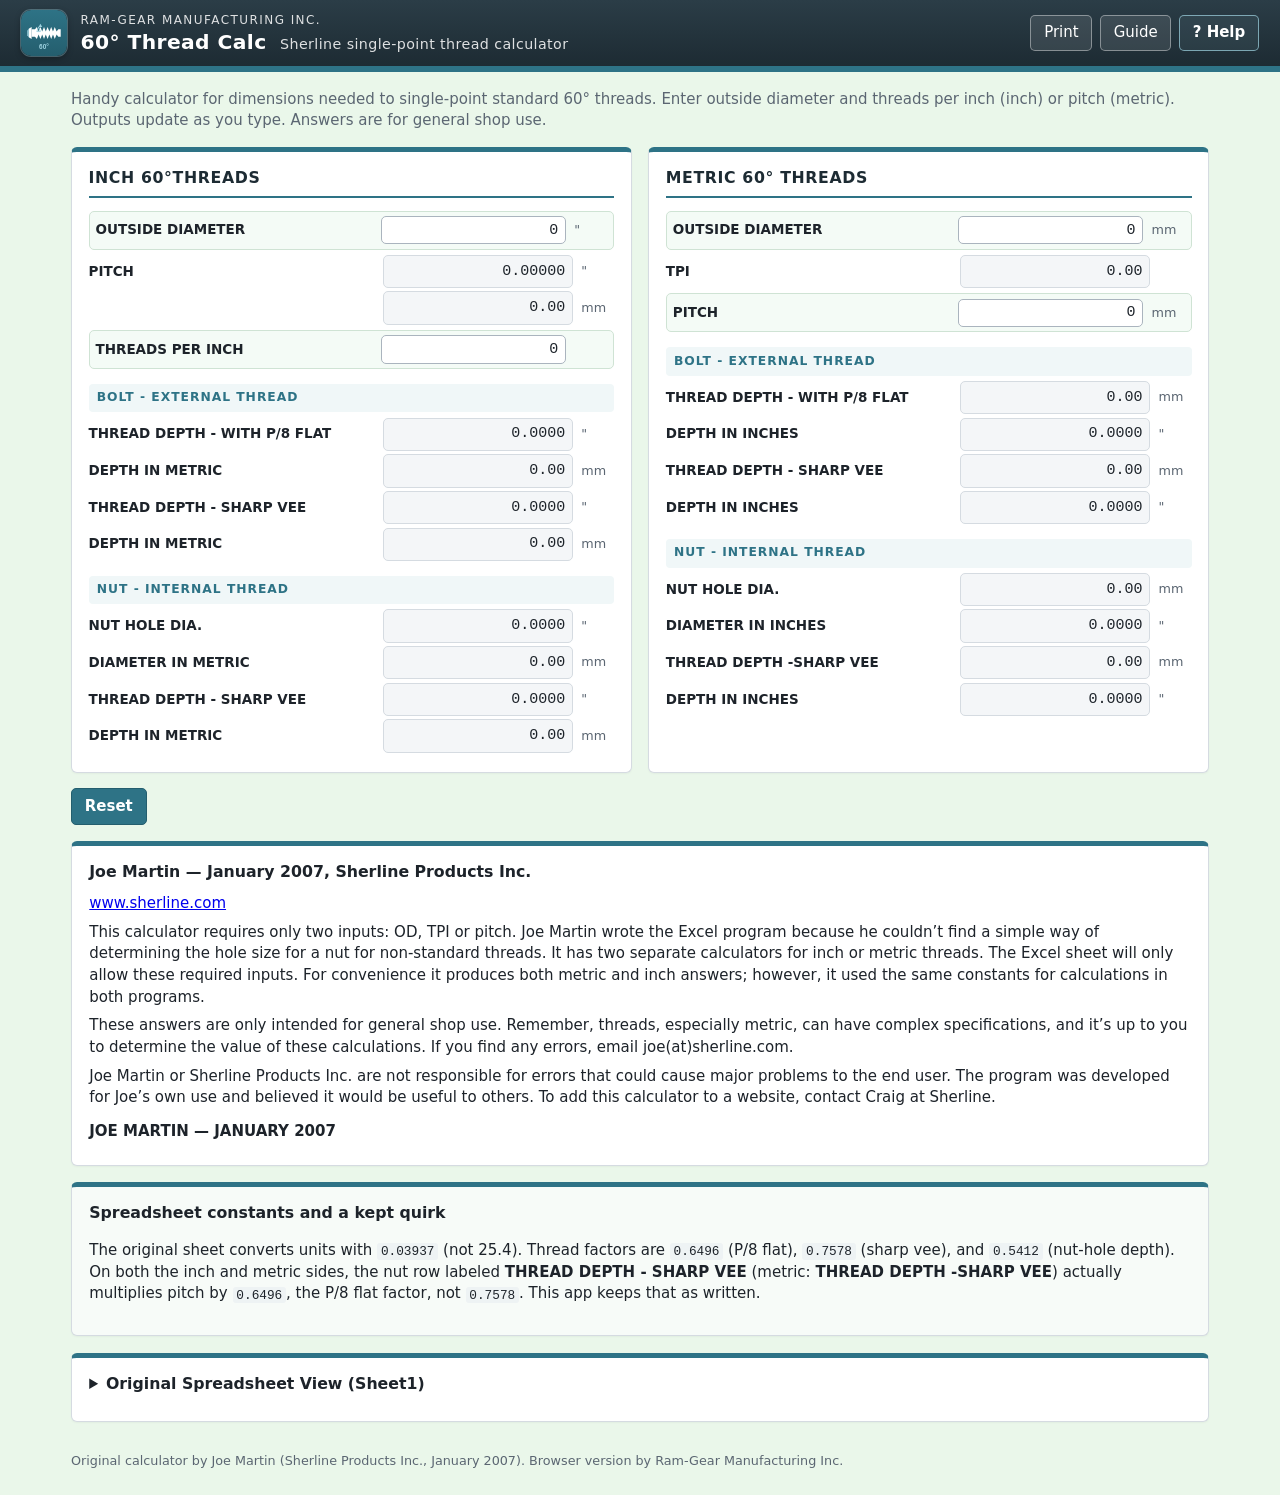
==== index.html @ 57d76fec "Sherline 60-degree single-point thread calculator web app Browser rebuild of Joe Martin's January 20" ====
<!DOCTYPE html>
<html lang="en">
<head>
<meta charset="utf-8">
<meta name="viewport" content="width=device-width, initial-scale=1">
<title>60° Thread Calc – Sherline Single-Point Thread Calculator | Ram-Gear Manufacturing</title>
<meta name="description" content="Browser rebuild of Joe Martin's January 2007 Sherline Products 60-degree single-point thread calculator. Inch and metric bolt and nut dimensions from OD, TPI, or pitch.">
<link rel="icon" type="image/svg+xml" href="icon.svg">
<link rel="stylesheet" href="css/style.css">
</head>
<body>
<header class="site-header">
  <div class="brand">
    <img class="app-icon" src="icon.svg" width="46" height="46" alt="60° Thread Calc icon">
    <div>
      <div class="company">Ram-Gear Manufacturing Inc.</div>
      <h1>60° Thread Calc <span class="sub">Sherline single-point thread calculator</span></h1>
    </div>
  </div>
  <nav class="header-actions">
    <button type="button" class="btn" onclick="window.print()">Print</button>
    <a class="btn" href="help.html">Guide</a>
    <a class="btn btn-help" id="btnHelp" href="https://grok.com/?q=I%27m%20using%20Ram-Gear%27s%2060%C2%B0%20Thread%20Calc%20app%2C%20a%20browser%20rebuild%20of%20Joe%20Martin%27s%20January%202007%20Sherline%20Products%2060-degree%20single-point%20thread%20calculator.%20It%20has%20side-by-side%20Inch%20and%20Metric%20calculators%20that%20take%20outside%20diameter%20plus%20threads%20per%20inch%20or%20pitch%20and%20compute%20external%20bolt%20thread%20depths%20%28P%2F8%20flat%20and%20sharp%20vee%29%20and%20internal%20nut%20hole%20diameter%20and%20thread%20depth.%20Can%20you%20give%20me%20pointers%20on%20how%20to%20use%20it%3F" target="_blank" rel="noopener" title="Ask Grok how to use 60° Thread Calc (opens in a new tab)">? Help</a>
  </nav>
</header>
<div class="print-only print-head">
  <div class="ptitle">60° Thread Calc – Single-Point 60° Thread Dimensions</div>
  <div>Ram-Gear Manufacturing Inc. · Printed <span class="pdate"></span></div>
  <div>Original calculator by Joe Martin, Sherline Products Inc., January 2007</div>
</div>
<main class="layout">
  <p class="lead">Handy calculator for dimensions needed to single-point standard 60° threads. Enter outside diameter and threads per inch (inch) or pitch (metric). Outputs update as you type. Answers are for general shop use.</p>
  <div class="cols">
    <section class="card" aria-labelledby="inchTitle">
      <h2 id="inchTitle">INCH 60°THREADS</h2>
      <div class="row input-row">
        <label for="inchOD">OUTSIDE DIAMETER</label>
        <input id="inchOD" inputmode="decimal" value="0" aria-describedby="inchODUnit">
        <span class="unit" id="inchODUnit">"</span>
      </div>
      <div class="row">
        <span class="lbl">PITCH</span>
        <output class="val" id="C6" for="inchTPI">0.00000</output>
        <span class="unit">"</span>
      </div>
      <div class="row">
        <span class="lbl"></span>
        <output class="val" id="C7" for="inchTPI">0.00</output>
        <span class="unit">mm</span>
      </div>
      <div class="row input-row">
        <label for="inchTPI">THREADS PER INCH</label>
        <input id="inchTPI" inputmode="decimal" value="0">
        <span class="unit"></span>
      </div>

      <div class="section">BOLT - EXTERNAL THREAD</div>
      <div class="row">
        <span class="lbl">THREAD DEPTH - WITH P/8 FLAT</span>
        <output class="val" id="C10">0.0000</output>
        <span class="unit">"</span>
      </div>
      <div class="row">
        <span class="lbl">DEPTH IN METRIC</span>
        <output class="val" id="C11">0.00</output>
        <span class="unit">mm</span>
      </div>
      <div class="row">
        <span class="lbl">THREAD DEPTH - SHARP VEE</span>
        <output class="val" id="C12">0.0000</output>
        <span class="unit">"</span>
      </div>
      <div class="row">
        <span class="lbl">DEPTH IN METRIC</span>
        <output class="val" id="C13">0.00</output>
        <span class="unit">mm</span>
      </div>

      <div class="section">NUT - INTERNAL THREAD</div>
      <div class="row">
        <span class="lbl">NUT HOLE DIA.</span>
        <output class="val" id="C15">0.0000</output>
        <span class="unit">"</span>
      </div>
      <div class="row">
        <span class="lbl">DIAMETER IN METRIC</span>
        <output class="val" id="C16">0.00</output>
        <span class="unit">mm</span>
      </div>
      <div class="row">
        <span class="lbl">THREAD DEPTH - SHARP VEE</span>
        <output class="val" id="C17">0.0000</output>
        <span class="unit">"</span>
      </div>
      <div class="row">
        <span class="lbl">DEPTH IN METRIC</span>
        <output class="val" id="C18">0.00</output>
        <span class="unit">mm</span>
      </div>
    </section>

    <section class="card" aria-labelledby="metricTitle">
      <h2 id="metricTitle">METRIC 60° THREADS</h2>
      <div class="row input-row">
        <label for="metricOD">OUTSIDE DIAMETER</label>
        <input id="metricOD" inputmode="decimal" value="0" aria-describedby="metricODUnit">
        <span class="unit" id="metricODUnit">mm</span>
      </div>
      <div class="row">
        <span class="lbl">TPI</span>
        <output class="val" id="G6" for="metricPitch">0.00</output>
        <span class="unit"></span>
      </div>
      <div class="row input-row">
        <label for="metricPitch">PITCH</label>
        <input id="metricPitch" inputmode="decimal" value="0">
        <span class="unit">mm</span>
      </div>

      <div class="section">BOLT - EXTERNAL THREAD</div>
      <div class="row">
        <span class="lbl">THREAD DEPTH - WITH P/8 FLAT</span>
        <output class="val" id="G10">0.00</output>
        <span class="unit">mm</span>
      </div>
      <div class="row">
        <span class="lbl">DEPTH IN INCHES</span>
        <output class="val" id="G11">0.0000</output>
        <span class="unit">"</span>
      </div>
      <div class="row">
        <span class="lbl">THREAD DEPTH - SHARP VEE</span>
        <output class="val" id="G12">0.00</output>
        <span class="unit">mm</span>
      </div>
      <div class="row">
        <span class="lbl">DEPTH IN INCHES</span>
        <output class="val" id="G13">0.0000</output>
        <span class="unit">"</span>
      </div>

      <div class="section">NUT - INTERNAL THREAD</div>
      <div class="row">
        <span class="lbl">NUT HOLE DIA.</span>
        <output class="val" id="G15">0.00</output>
        <span class="unit">mm</span>
      </div>
      <div class="row">
        <span class="lbl">DIAMETER IN INCHES</span>
        <output class="val" id="G16">0.0000</output>
        <span class="unit">"</span>
      </div>
      <div class="row">
        <span class="lbl">THREAD DEPTH -SHARP VEE</span>
        <output class="val" id="G17">0.00</output>
        <span class="unit">mm</span>
      </div>
      <div class="row">
        <span class="lbl">DEPTH IN INCHES</span>
        <output class="val" id="G18">0.0000</output>
        <span class="unit">"</span>
      </div>
    </section>
  </div>
  <div class="actions">
    <button type="button" class="btn btn-primary" id="btnReset">Reset</button>
  </div>

  <section class="note" aria-labelledby="joeNote">
    <h2 id="joeNote">Joe Martin — January 2007, Sherline Products Inc.</h2>
    <p><a href="https://www.sherline.com" target="_blank" rel="noopener">www.sherline.com</a></p>
    <p>This calculator requires only two inputs: OD, TPI or pitch. Joe Martin wrote the Excel program because he couldn’t find a simple way of determining the hole size for a nut for non-standard threads. It has two separate calculators for inch or metric threads. The Excel sheet will only allow these required inputs. For convenience it produces both metric and inch answers; however, it used the same constants for calculations in both programs.</p>
    <p>These answers are only intended for general shop use. Remember, threads, especially metric, can have complex specifications, and it’s up to you to determine the value of these calculations. If you find any errors, email joe(at)sherline.com.</p>
    <p>Joe Martin or Sherline Products Inc. are not responsible for errors that could cause major problems to the end user. The program was developed for Joe’s own use and believed it would be useful to others. To add this calculator to a website, contact Craig at Sherline.</p>
    <p class="credit">JOE MARTIN — JANUARY 2007</p>
  </section>

  <section class="quirk">
    <h2>Spreadsheet constants and a kept quirk</h2>
    <p>The original sheet converts units with <code>0.03937</code> (not 25.4). Thread factors are <code>0.6496</code> (P/8 flat), <code>0.7578</code> (sharp vee), and <code>0.5412</code> (nut-hole depth). On both the inch and metric sides, the nut row labeled <strong>THREAD DEPTH - SHARP VEE</strong> (metric: <strong>THREAD DEPTH -SHARP VEE</strong>) actually multiplies pitch by <code>0.6496</code>, the P/8 flat factor, not <code>0.7578</code>. This app keeps that as written.</p>
  </section>

  <details class="sheet" id="sheetView">
    <summary>Original Spreadsheet View (Sheet1)</summary>
    <p class="muted" style="padding:0 1.15rem">Read-only snapshot of Joe Martin’s January 2007 workbook, Sheet1 columns A–I and rows 1–20, with the sheet’s initial zeros and formulas. Sheet2 and Sheet3 are empty.</p>
    <div class="sheet-wrap" id="sheetTable"></div>
  </details>
</main>
<footer class="site-footer">Original calculator by Joe Martin (Sherline Products Inc., January 2007). Browser version by Ram-Gear Manufacturing Inc.</footer>
<script src="calc.js"></script>
<script src="app.js"></script>
<script>(function(){const s=()=>document.querySelectorAll(".pdate").forEach(e=>e.textContent=new Date().toLocaleString());s();addEventListener("beforeprint",s);})();</script>
</body>
</html>
---- css/style.css ----
/* Ram-Gear 60° Thread Calc — Shop Apps palette */
:root{
  --bg:#EAF7EA;
  --card:#fff;
  --ink:#1d232a;
  --muted:#5b6672;
  --line:#d5dbe1;
  --teal:#2E7386;
  --teal-hover:#245E6E;
  --focus:#9FD3E1;
  --steel:#1d2b33;
  --steel-2:#2b3d47;
  --mono:"SFMono-Regular", Consolas, "Liberation Mono", Menlo, monospace;
}
*{box-sizing:border-box}
html,body{margin:0;background:var(--bg);color:var(--ink);font:15px/1.45 system-ui,-apple-system,"Segoe UI",Roboto,Arial,sans-serif}
.site-header{
  display:flex;justify-content:space-between;align-items:center;gap:1rem;
  height:72px;padding:0 1.4rem;
  background:linear-gradient(180deg,#2b3d47,#1d2b33);color:#fff;
  border-bottom:6px solid #2E7386;
}
.brand{display:flex;align-items:center;gap:.9rem;min-width:0}
.app-icon{width:46px;height:46px;flex:none;border-radius:10px;box-shadow:0 0 0 1px rgba(159,211,225,.35),0 2px 6px rgba(0,0,0,.35)}
.company{font-size:.8rem;text-transform:uppercase;letter-spacing:.12em;opacity:.85}
h1{margin:0;font-size:1.35rem;letter-spacing:.02em;line-height:1.2}
h1 .sub{font-weight:400;font-size:.95rem;opacity:.85;margin-left:.4rem}
.header-actions{display:flex;align-items:center;gap:.5rem;flex:none}
.btn{font:inherit;cursor:pointer;border:1px solid #aab4be;border-radius:5px;padding:.42rem .85rem;background:#f7f8fa;color:var(--ink);text-decoration:none;display:inline-block}
.btn:hover{background:#eceff2}
.site-header .btn{background:rgba(255,255,255,.1);color:#fff;border-color:rgba(255,255,255,.4)}
.site-header .btn:hover,.site-header .btn:focus-visible{background:rgba(255,255,255,.2)}
.site-header .btn-help{border-color:rgba(159,211,225,.7);background:rgba(159,211,225,.08);font-weight:600}
.site-header .btn-help:hover,.site-header .btn-help:focus-visible{background:var(--teal)}
.btn-primary{background:var(--teal);color:#fff;border-color:var(--teal-hover);font-weight:600}
.btn-primary:hover{background:var(--teal-hover)}
.btn:focus-visible,input:focus-visible,button:focus-visible,summary:focus-visible{
  outline:2px solid var(--focus);outline-offset:2px
}
input:focus{outline:2px solid var(--focus);outline-offset:0;border-color:var(--teal)}

.layout{max-width:1180px;margin:0 auto;padding:1.1rem 1.4rem 2rem}
.lead{color:var(--muted);margin:0 0 1rem}
.cols{display:grid;grid-template-columns:1fr 1fr;gap:1.1rem}
.card{background:var(--card);border:1px solid var(--line);border-top:5px solid #2E7386;border-radius:6px;padding:1rem 1.1rem 1.1rem;box-shadow:0 1px 2px rgba(0,0,0,.04)}
.card h2{margin:0 0 .85rem;font-size:1.05rem;letter-spacing:.04em;color:var(--steel);border-bottom:2px solid var(--teal);padding-bottom:.4rem}
.section{margin:1rem 0 .35rem;font-size:.82rem;font-weight:700;letter-spacing:.08em;text-transform:uppercase;color:var(--teal);background:#f0f7f8;padding:.35rem .55rem;border-radius:4px}
.row{display:grid;grid-template-columns:minmax(0,1.5fr) minmax(7.5rem,1fr) 2.2rem;align-items:center;gap:.45rem .55rem;min-height:2.05rem;margin:.22rem 0}
.row.input-row{background:#f4fbf6;border:1px solid #cfe3d4;border-radius:5px;padding:.28rem .4rem;margin:.35rem 0}
.row label,.row .lbl{font-weight:600;font-size:.9rem}
.val,.row input{
  font-family:var(--mono);font-size:1rem;text-align:right;
  padding:.32rem .45rem;border:1px solid #aab4be;border-radius:5px;background:#fff;color:var(--ink);width:100%
}
.val{background:#f4f6f8;border-color:#d5dbe1;min-height:2rem;display:flex;align-items:center;justify-content:flex-end}
.unit{color:var(--muted);font-size:.85rem}
.actions{display:flex;gap:.5rem;flex-wrap:wrap;margin:1rem 0 0}
.note,.quirk{
  background:#fff;border:1px solid var(--line);border-top:5px solid #2E7386;border-radius:6px;
  padding:1rem 1.15rem;margin-top:1.1rem;box-shadow:0 1px 2px rgba(0,0,0,.04)
}
.note h2,.quirk h2,details.sheet > summary{font-size:1.05rem;margin:0 0 .6rem}
.note p{margin:.45rem 0}
.note .credit{font-weight:700;margin-top:.8rem}
.quirk{background:#f7fbf8}
.quirk code{font-family:var(--mono);font-size:.85em;background:#eef3f4;padding:.05em .3em;border-radius:3px}
details.sheet{margin-top:1.1rem;background:#fff;border:1px solid var(--line);border-top:5px solid #2E7386;border-radius:6px;padding:0 0 .6rem;box-shadow:0 1px 2px rgba(0,0,0,.04)}
details.sheet > summary{cursor:pointer;padding:1rem 1.15rem .5rem;font-weight:700}
.sheet-wrap{overflow:auto;padding:0 1rem 1rem}
table.sheet{border-collapse:collapse;font-family:var(--mono);font-size:12px;min-width:860px;background:#fff}
table.sheet th,table.sheet td{border:1px solid #cfd6dc;padding:3px 6px;vertical-align:top;max-width:14rem}
table.sheet th{background:#e8eef0;color:var(--steel);font-weight:700;text-align:center}
table.sheet td.rn,table.sheet thead th:first-child{background:#e8eef0;text-align:center;color:var(--muted);width:2rem}
table.sheet td.input{background:#e9f7ea;font-weight:600}
table.sheet td.formula{background:#f4f8fa}
table.sheet .fx{display:block;color:var(--teal-hover);font-size:10px;white-space:nowrap}
.muted{color:var(--muted);font-size:.88rem}
.site-footer{max-width:1180px;margin:0 auto;padding:0 1.4rem 1.6rem;color:var(--muted);font-size:.85rem}
.print-only{display:none}

@media (max-width:820px){
  .cols{grid-template-columns:1fr}
  .site-header{padding:0 1rem}
  h1{font-size:1.15rem}
  h1 .sub{display:block;margin-left:0;font-size:.82rem}
  .layout{padding:1rem}
}
@media (max-width:560px){
  .company{display:none}
  .header-actions .btn:not(.btn-help){display:none}
}
@media print{
  .site-header,.header-actions,.btn,details.sheet,nav{display:none!important}
  .print-only.print-head{display:block;border-bottom:2px solid #000;padding-bottom:.25rem;margin-bottom:.7rem}
  body{background:#fff}
  .card,.note,.quirk{box-shadow:none;break-inside:avoid}
  .cols{grid-template-columns:1fr 1fr}
}
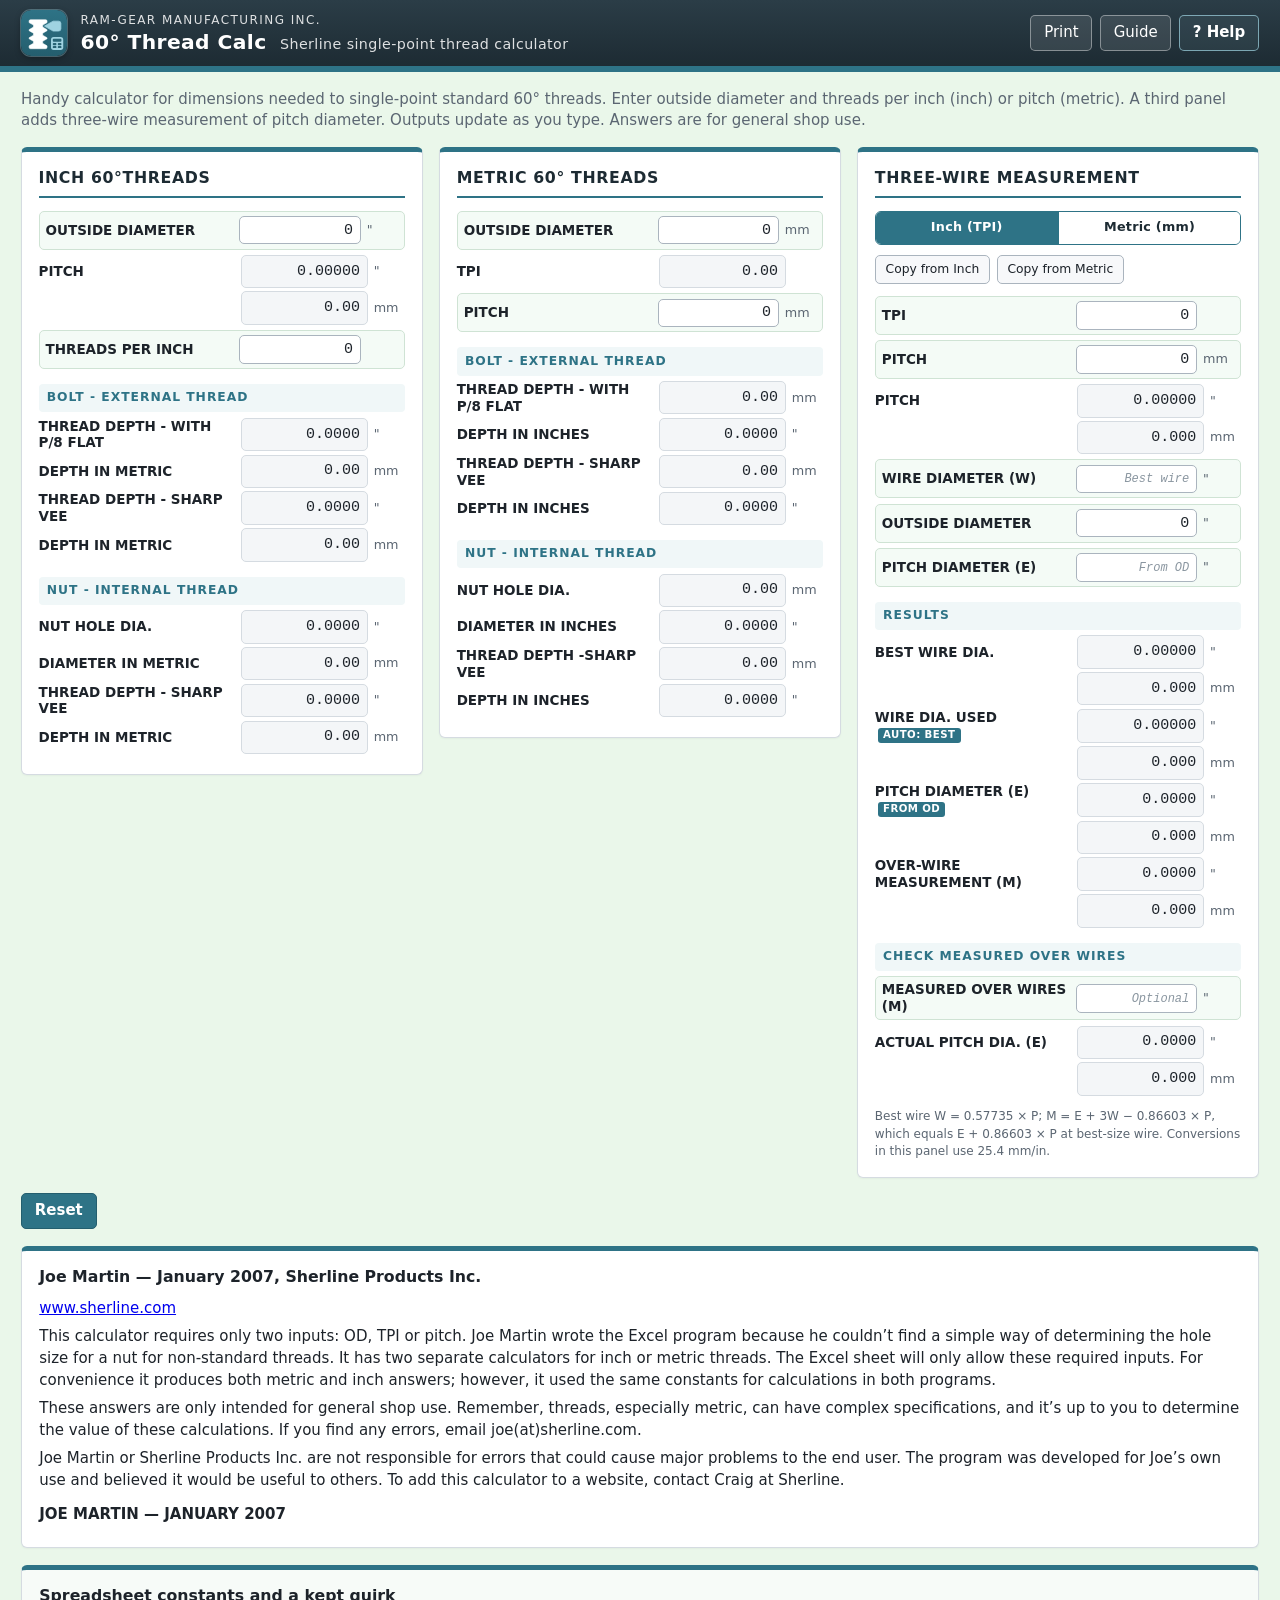
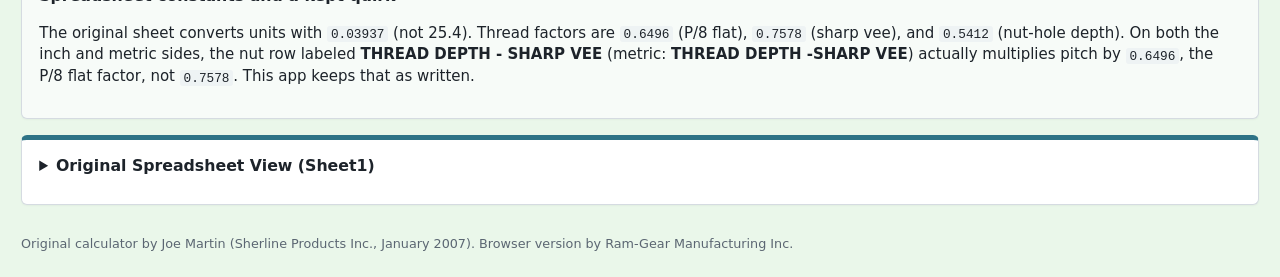
==== commit 7d00ca78: "Add 60° three-wire measurement panel and green-teal app icon Adds a third Three-Wire Measurement car" ====
--- a/index.html
+++ b/index.html
@@ -4,8 +4,10 @@
 <meta charset="utf-8">
 <meta name="viewport" content="width=device-width, initial-scale=1">
 <title>60° Thread Calc – Sherline Single-Point Thread Calculator | Ram-Gear Manufacturing</title>
-<meta name="description" content="Browser rebuild of Joe Martin's January 2007 Sherline Products 60-degree single-point thread calculator. Inch and metric bolt and nut dimensions from OD, TPI, or pitch.">
+<meta name="description" content="Browser rebuild of Joe Martin's January 2007 Sherline Products 60-degree single-point thread calculator. Inch and metric bolt and nut dimensions from OD, TPI, or pitch, plus standard 60° three-wire measurement.">
 <link rel="icon" type="image/svg+xml" href="icon.svg">
+<link rel="icon" type="image/png" sizes="64x64" href="favicon.png">
+<link rel="apple-touch-icon" href="apple-touch-icon.png">
 <link rel="stylesheet" href="css/style.css">
 </head>
 <body>
@@ -20,7 +22,7 @@
   <nav class="header-actions">
     <button type="button" class="btn" onclick="window.print()">Print</button>
     <a class="btn" href="help.html">Guide</a>
-    <a class="btn btn-help" id="btnHelp" href="https://grok.com/?q=I%27m%20using%20Ram-Gear%27s%2060%C2%B0%20Thread%20Calc%20app%2C%20a%20browser%20rebuild%20of%20Joe%20Martin%27s%20January%202007%20Sherline%20Products%2060-degree%20single-point%20thread%20calculator.%20It%20has%20side-by-side%20Inch%20and%20Metric%20calculators%20that%20take%20outside%20diameter%20plus%20threads%20per%20inch%20or%20pitch%20and%20compute%20external%20bolt%20thread%20depths%20%28P%2F8%20flat%20and%20sharp%20vee%29%20and%20internal%20nut%20hole%20diameter%20and%20thread%20depth.%20Can%20you%20give%20me%20pointers%20on%20how%20to%20use%20it%3F" target="_blank" rel="noopener" title="Ask Grok how to use 60° Thread Calc (opens in a new tab)">? Help</a>
+    <a class="btn btn-help" id="btnHelp" href="https://grok.com/?q=I%27m%20using%20Ram-Gear%27s%2060%C2%B0%20Thread%20Calc%20app%2C%20a%20browser%20rebuild%20of%20Joe%20Martin%27s%20January%202007%20Sherline%20Products%2060-degree%20single-point%20thread%20calculator.%20It%20has%20side-by-side%20Inch%20and%20Metric%20calculators%20that%20take%20outside%20diameter%20plus%20threads%20per%20inch%20or%20pitch%20and%20compute%20external%20bolt%20thread%20depths%20%28P%2F8%20flat%20and%20sharp%20vee%29%20and%20internal%20nut%20hole%20diameter%20and%20thread%20depth%2C%20plus%20a%20Three-Wire%20Measurement%20panel%20for%20best-size%20wire%20diameter%20and%20measurement%20over%20wires.%20Can%20you%20give%20me%20pointers%20on%20how%20to%20use%20it%3F" target="_blank" rel="noopener" title="Ask Grok how to use 60° Thread Calc (opens in a new tab)">? Help</a>
   </nav>
 </header>
 <div class="print-only print-head">
@@ -29,7 +31,7 @@
   <div>Original calculator by Joe Martin, Sherline Products Inc., January 2007</div>
 </div>
 <main class="layout">
-  <p class="lead">Handy calculator for dimensions needed to single-point standard 60° threads. Enter outside diameter and threads per inch (inch) or pitch (metric). Outputs update as you type. Answers are for general shop use.</p>
+  <p class="lead">Handy calculator for dimensions needed to single-point standard 60° threads. Enter outside diameter and threads per inch (inch) or pitch (metric). A third panel adds three-wire measurement of pitch diameter. Outputs update as you type. Answers are for general shop use.</p>
   <div class="cols">
     <section class="card" aria-labelledby="inchTitle">
       <h2 id="inchTitle">INCH 60°THREADS</h2>
@@ -160,6 +162,115 @@
         <output class="val" id="G18">0.0000</output>
         <span class="unit">"</span>
       </div>
+    </section>
+
+    <section class="card" aria-labelledby="wireTitle">
+      <h2 id="wireTitle">THREE-WIRE MEASUREMENT</h2>
+      <div class="unit-toggle" role="group" aria-label="Measurement units">
+        <button type="button" class="seg active" id="wireUnitInch" aria-pressed="true">Inch (TPI)</button>
+        <button type="button" class="seg" id="wireUnitMetric" aria-pressed="false">Metric (mm)</button>
+      </div>
+      <div class="copy-actions">
+        <button type="button" class="btn" id="btnCopyInch">Copy from Inch</button>
+        <button type="button" class="btn" id="btnCopyMetric">Copy from Metric</button>
+      </div>
+
+      <div class="row input-row" id="wireTpiRow">
+        <label for="wireTPI">TPI</label>
+        <input id="wireTPI" inputmode="decimal" value="0">
+        <span class="unit"></span>
+      </div>
+      <div class="row input-row" id="wirePitchRow" hidden>
+        <label for="wirePitch">PITCH</label>
+        <input id="wirePitch" inputmode="decimal" value="0">
+        <span class="unit">mm</span>
+      </div>
+      <div class="row">
+        <span class="lbl">PITCH</span>
+        <output class="val" id="wireP_prim">0.00000</output>
+        <span class="unit" id="wireP_primUnit">"</span>
+      </div>
+      <div class="row">
+        <span class="lbl"></span>
+        <output class="val" id="wireP_alt">0.000</output>
+        <span class="unit" id="wireP_altUnit">mm</span>
+      </div>
+
+      <div class="row input-row">
+        <label for="wireW">WIRE DIAMETER (W)</label>
+        <input id="wireW" inputmode="decimal" value="" placeholder="Best wire">
+        <span class="unit" id="wireWUnit">"</span>
+      </div>
+      <div class="row input-row">
+        <label for="wireOD">OUTSIDE DIAMETER</label>
+        <input id="wireOD" inputmode="decimal" value="0">
+        <span class="unit" id="wireODUnit">"</span>
+      </div>
+      <div class="row input-row">
+        <label for="wireE">PITCH DIAMETER (E)</label>
+        <input id="wireE" inputmode="decimal" value="" placeholder="From OD">
+        <span class="unit" id="wireEUnit">"</span>
+      </div>
+
+      <div class="section">RESULTS</div>
+      <div class="row">
+        <span class="lbl">BEST WIRE DIA.</span>
+        <output class="val" id="wireWBest_prim">0.00000</output>
+        <span class="unit" id="wireWBest_primUnit">"</span>
+      </div>
+      <div class="row">
+        <span class="lbl"></span>
+        <output class="val" id="wireWBest_alt">0.000</output>
+        <span class="unit" id="wireWBest_altUnit">mm</span>
+      </div>
+      <div class="row">
+        <span class="lbl">WIRE DIA. USED <span class="badge-auto" id="wireAutoHint">auto: best</span></span>
+        <output class="val" id="wireWUsed_prim">0.00000</output>
+        <span class="unit" id="wireWUsed_primUnit">"</span>
+      </div>
+      <div class="row">
+        <span class="lbl"></span>
+        <output class="val" id="wireWUsed_alt">0.000</output>
+        <span class="unit" id="wireWUsed_altUnit">mm</span>
+      </div>
+      <div class="row">
+        <span class="lbl">PITCH DIAMETER (E) <span class="badge-auto" id="wireEHint" hidden>from OD</span></span>
+        <output class="val" id="wireEOut_prim">0.0000</output>
+        <span class="unit" id="wireEOut_primUnit">"</span>
+      </div>
+      <div class="row">
+        <span class="lbl"></span>
+        <output class="val" id="wireEOut_alt">0.000</output>
+        <span class="unit" id="wireEOut_altUnit">mm</span>
+      </div>
+      <div class="row">
+        <span class="lbl">OVER-WIRE MEASUREMENT (M)</span>
+        <output class="val" id="wireMOut_prim">0.0000</output>
+        <span class="unit" id="wireMOut_primUnit">"</span>
+      </div>
+      <div class="row">
+        <span class="lbl"></span>
+        <output class="val" id="wireMOut_alt">0.000</output>
+        <span class="unit" id="wireMOut_altUnit">mm</span>
+      </div>
+
+      <div class="section">CHECK MEASURED OVER WIRES</div>
+      <div class="row input-row">
+        <label for="wireM">MEASURED OVER WIRES (M)</label>
+        <input id="wireM" inputmode="decimal" value="" placeholder="Optional">
+        <span class="unit" id="wireMUnit">"</span>
+      </div>
+      <div class="row">
+        <span class="lbl">ACTUAL PITCH DIA. (E)</span>
+        <output class="val" id="wireActualE_prim">0.0000</output>
+        <span class="unit" id="wireActualE_primUnit">"</span>
+      </div>
+      <div class="row">
+        <span class="lbl"></span>
+        <output class="val" id="wireActualE_alt">0.000</output>
+        <span class="unit" id="wireActualE_altUnit">mm</span>
+      </div>
+      <p class="formula-note">Best wire W = 0.57735 × P; M = E + 3W − 0.86603 × P, which equals E + 0.86603 × P at best-size wire. Conversions in this panel use 25.4 mm/in.</p>
     </section>
   </div>
   <div class="actions">
--- a/css/style.css
+++ b/css/style.css
@@ -39,15 +39,15 @@
 }
 input:focus{outline:2px solid var(--focus);outline-offset:0;border-color:var(--teal)}
 
-.layout{max-width:1180px;margin:0 auto;padding:1.1rem 1.4rem 2rem}
+.layout{max-width:1380px;margin:0 auto;padding:1.1rem 1.4rem 2rem}
 .lead{color:var(--muted);margin:0 0 1rem}
-.cols{display:grid;grid-template-columns:1fr 1fr;gap:1.1rem}
-.card{background:var(--card);border:1px solid var(--line);border-top:5px solid #2E7386;border-radius:6px;padding:1rem 1.1rem 1.1rem;box-shadow:0 1px 2px rgba(0,0,0,.04)}
+.cols{display:grid;grid-template-columns:1fr 1fr;gap:1.1rem;min-width:0;align-items:start}
+.card{background:var(--card);border:1px solid var(--line);border-top:5px solid #2E7386;border-radius:6px;padding:1rem 1.1rem 1.1rem;box-shadow:0 1px 2px rgba(0,0,0,.04);min-width:0}
 .card h2{margin:0 0 .85rem;font-size:1.05rem;letter-spacing:.04em;color:var(--steel);border-bottom:2px solid var(--teal);padding-bottom:.4rem}
 .section{margin:1rem 0 .35rem;font-size:.82rem;font-weight:700;letter-spacing:.08em;text-transform:uppercase;color:var(--teal);background:#f0f7f8;padding:.35rem .55rem;border-radius:4px}
-.row{display:grid;grid-template-columns:minmax(0,1.5fr) minmax(7.5rem,1fr) 2.2rem;align-items:center;gap:.45rem .55rem;min-height:2.05rem;margin:.22rem 0}
+.row{display:grid;grid-template-columns:minmax(0,1.55fr) minmax(6.6rem,1fr) 2.1rem;align-items:center;gap:.45rem .4rem;min-height:2.05rem;margin:.22rem 0}
 .row.input-row{background:#f4fbf6;border:1px solid #cfe3d4;border-radius:5px;padding:.28rem .4rem;margin:.35rem 0}
-.row label,.row .lbl{font-weight:600;font-size:.9rem}
+.row label,.row .lbl{font-weight:600;font-size:.9rem;line-height:1.25;overflow-wrap:break-word}
 .val,.row input{
   font-family:var(--mono);font-size:1rem;text-align:right;
   padding:.32rem .45rem;border:1px solid #aab4be;border-radius:5px;background:#fff;color:var(--ink);width:100%
@@ -75,9 +75,29 @@
 table.sheet td.formula{background:#f4f8fa}
 table.sheet .fx{display:block;color:var(--teal-hover);font-size:10px;white-space:nowrap}
 .muted{color:var(--muted);font-size:.88rem}
-.site-footer{max-width:1180px;margin:0 auto;padding:0 1.4rem 1.6rem;color:var(--muted);font-size:.85rem}
+.site-footer{max-width:1380px;margin:0 auto;padding:0 1.4rem 1.6rem;color:var(--muted);font-size:.85rem}
 .print-only{display:none}
 
+
+.unit-toggle{display:flex;border:1px solid var(--teal);border-radius:6px;overflow:hidden;margin:0 0 .7rem}
+.unit-toggle .seg{
+  flex:1;font:inherit;font-weight:600;font-size:.85rem;letter-spacing:.02em;
+  border:0;background:#fff;color:var(--steel);padding:.45rem .55rem;cursor:pointer
+}
+.unit-toggle .seg + .seg{border-left:1px solid var(--teal)}
+.unit-toggle .seg.active,.unit-toggle .seg[aria-pressed="true"]{background:var(--teal);color:#fff}
+.copy-actions{display:flex;gap:.45rem;flex-wrap:wrap;margin:0 0 .75rem}
+.copy-actions .btn{font-size:.82rem;padding:.32rem .65rem}
+.row input::placeholder{color:#8a96a0;font-size:.8rem;font-style:italic;text-align:right}
+.badge-auto{
+  display:inline-block;margin:.12rem 0 0 .2rem;font-size:.68rem;font-weight:700;
+  letter-spacing:.04em;text-transform:uppercase;color:#fff;background:var(--teal);
+  border-radius:3px;padding:.08rem .35rem;vertical-align:middle;white-space:nowrap
+}
+.formula-note{margin:.85rem 0 0;font-size:.8rem;color:var(--muted);line-height:1.45}
+@media (min-width:1100px){
+  .cols{grid-template-columns:repeat(3,1fr)}
+}
 @media (max-width:820px){
   .cols{grid-template-columns:1fr}
   .site-header{padding:0 1rem}
@@ -90,9 +110,10 @@
   .header-actions .btn:not(.btn-help){display:none}
 }
 @media print{
-  .site-header,.header-actions,.btn,details.sheet,nav{display:none!important}
+  .site-header,.header-actions,.btn,details.sheet,nav,.copy-actions{display:none!important}
   .print-only.print-head{display:block;border-bottom:2px solid #000;padding-bottom:.25rem;margin-bottom:.7rem}
   body{background:#fff}
   .card,.note,.quirk{box-shadow:none;break-inside:avoid}
-  .cols{grid-template-columns:1fr 1fr}
+  .cols{grid-template-columns:1fr 1fr 1fr}
+  .layout,.site-footer{max-width:none}
 }
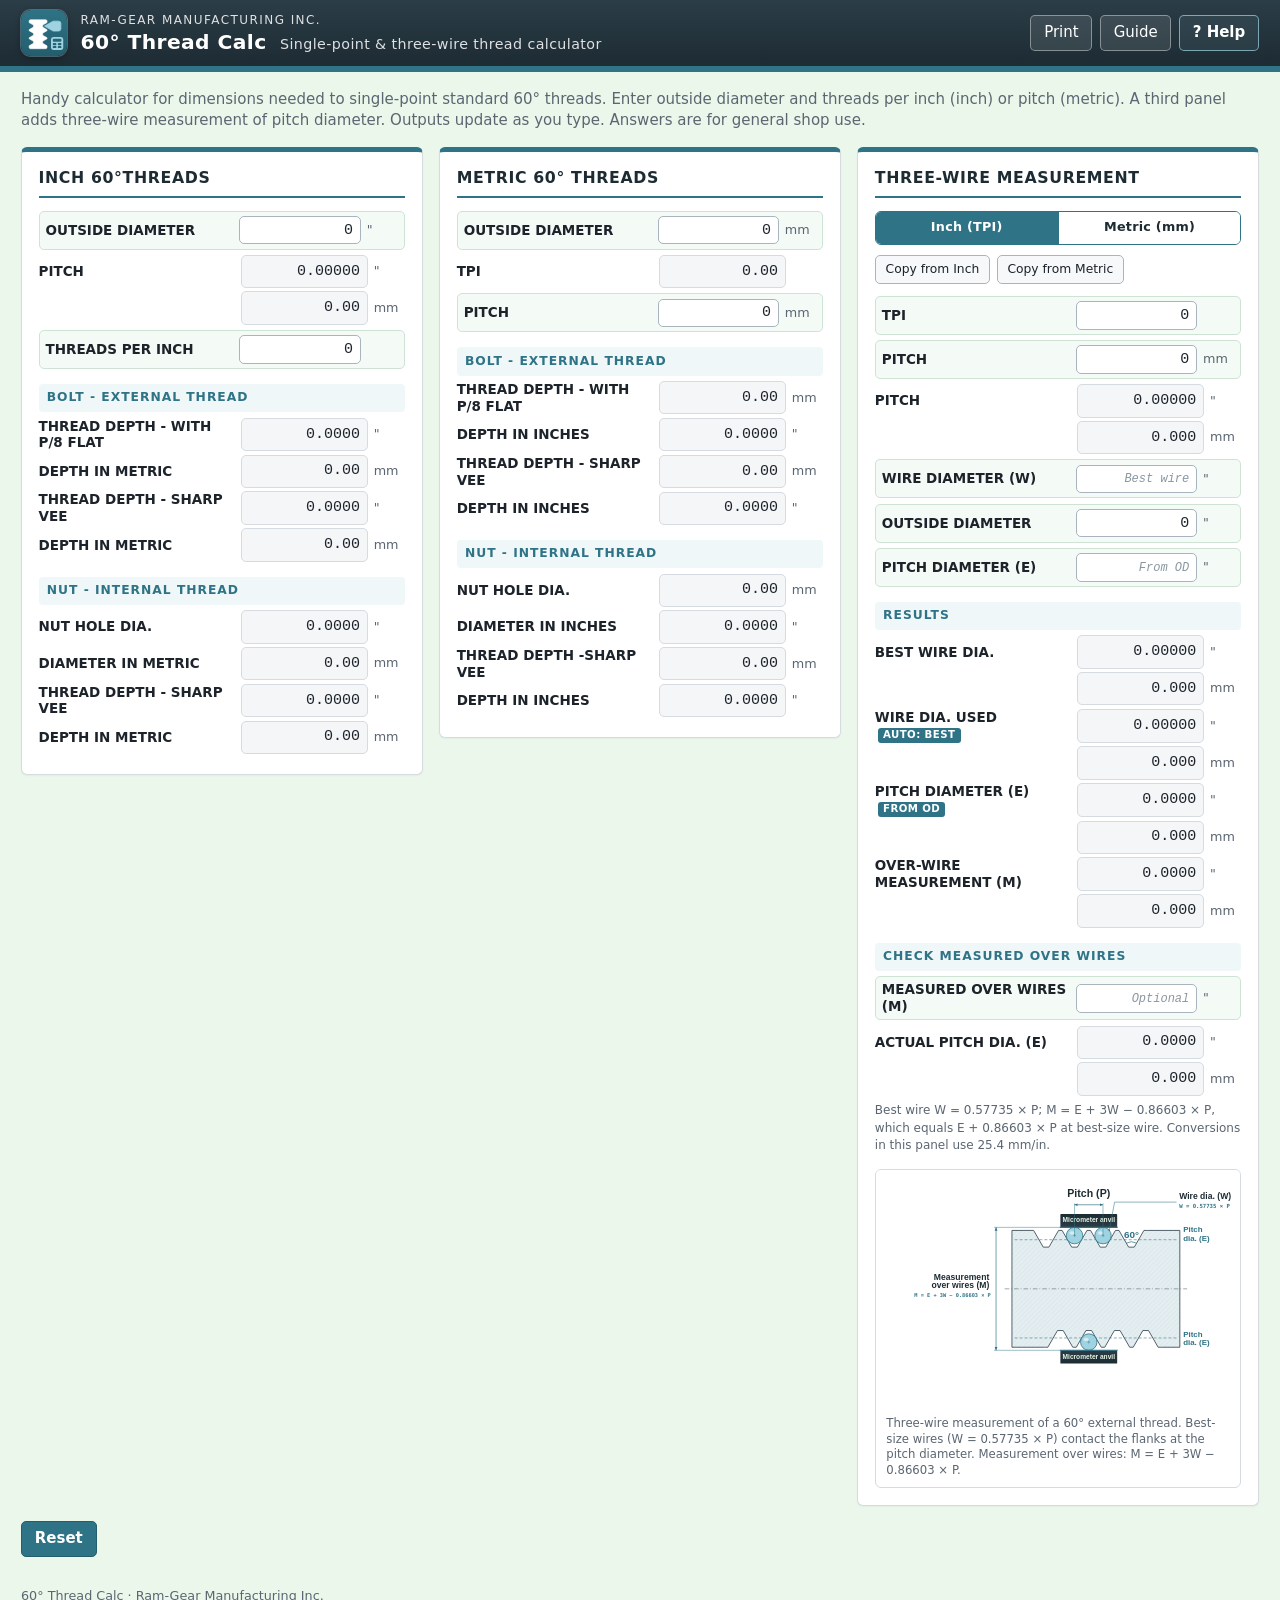
==== commit 2107121a: "Fix thread conversion and nut sharp-vee depth, add three-wire diagram Use 1/25.4 for inch/metric uni" ====
--- a/index.html
+++ b/index.html
@@ -3,8 +3,8 @@
 <head>
 <meta charset="utf-8">
 <meta name="viewport" content="width=device-width, initial-scale=1">
-<title>60° Thread Calc – Sherline Single-Point Thread Calculator | Ram-Gear Manufacturing</title>
-<meta name="description" content="Browser rebuild of Joe Martin's January 2007 Sherline Products 60-degree single-point thread calculator. Inch and metric bolt and nut dimensions from OD, TPI, or pitch, plus standard 60° three-wire measurement.">
+<title>60° Thread Calc – Single-Point &amp; Three-Wire Thread Calculator | Ram-Gear Manufacturing</title>
+<meta name="description" content="Ram-Gear 60° Thread Calc: inch and metric single-point bolt and nut dimensions from OD, TPI, or pitch, plus standard 60° three-wire measurement.">
 <link rel="icon" type="image/svg+xml" href="icon.svg">
 <link rel="icon" type="image/png" sizes="64x64" href="favicon.png">
 <link rel="apple-touch-icon" href="apple-touch-icon.png">
@@ -16,19 +16,18 @@
     <img class="app-icon" src="icon.svg" width="46" height="46" alt="60° Thread Calc icon">
     <div>
       <div class="company">Ram-Gear Manufacturing Inc.</div>
-      <h1>60° Thread Calc <span class="sub">Sherline single-point thread calculator</span></h1>
+      <h1>60° Thread Calc <span class="sub">Single-point &amp; three-wire thread calculator</span></h1>
     </div>
   </div>
   <nav class="header-actions">
     <button type="button" class="btn" onclick="window.print()">Print</button>
     <a class="btn" href="help.html">Guide</a>
-    <a class="btn btn-help" id="btnHelp" href="https://grok.com/?q=I%27m%20using%20Ram-Gear%27s%2060%C2%B0%20Thread%20Calc%20app%2C%20a%20browser%20rebuild%20of%20Joe%20Martin%27s%20January%202007%20Sherline%20Products%2060-degree%20single-point%20thread%20calculator.%20It%20has%20side-by-side%20Inch%20and%20Metric%20calculators%20that%20take%20outside%20diameter%20plus%20threads%20per%20inch%20or%20pitch%20and%20compute%20external%20bolt%20thread%20depths%20%28P%2F8%20flat%20and%20sharp%20vee%29%20and%20internal%20nut%20hole%20diameter%20and%20thread%20depth%2C%20plus%20a%20Three-Wire%20Measurement%20panel%20for%20best-size%20wire%20diameter%20and%20measurement%20over%20wires.%20Can%20you%20give%20me%20pointers%20on%20how%20to%20use%20it%3F" target="_blank" rel="noopener" title="Ask Grok how to use 60° Thread Calc (opens in a new tab)">? Help</a>
+    <a class="btn btn-help" id="btnHelp" href="https://grok.com/?q=I%27m%20using%20Ram-Gear%27s%2060%C2%B0%20Thread%20Calc%20app.%20It%20has%20side-by-side%20Inch%20and%20Metric%20calculators%20that%20take%20outside%20diameter%20plus%20threads%20per%20inch%20or%20pitch%20and%20compute%20external%20bolt%20thread%20depths%20%28P%2F8%20flat%20and%20sharp%20vee%29%20and%20internal%20nut%20hole%20diameter%20and%20thread%20depth%2C%20plus%20a%20Three-Wire%20Measurement%20panel%20for%20best-size%20wire%20diameter%20and%20measurement%20over%20wires.%20Can%20you%20give%20me%20pointers%20on%20how%20to%20use%20it%3F" target="_blank" rel="noopener" title="Ask Grok how to use 60° Thread Calc (opens in a new tab)">? Help</a>
   </nav>
 </header>
 <div class="print-only print-head">
-  <div class="ptitle">60° Thread Calc – Single-Point 60° Thread Dimensions</div>
+  <div class="ptitle">60° Thread Calc – Single-Point &amp; Three-Wire Thread Calculator</div>
   <div>Ram-Gear Manufacturing Inc. · Printed <span class="pdate"></span></div>
-  <div>Original calculator by Joe Martin, Sherline Products Inc., January 2007</div>
 </div>
 <main class="layout">
   <p class="lead">Handy calculator for dimensions needed to single-point standard 60° threads. Enter outside diameter and threads per inch (inch) or pitch (metric). A third panel adds three-wire measurement of pitch diameter. Outputs update as you type. Answers are for general shop use.</p>
@@ -271,33 +270,18 @@
         <span class="unit" id="wireActualE_altUnit">mm</span>
       </div>
       <p class="formula-note">Best wire W = 0.57735 × P; M = E + 3W − 0.86603 × P, which equals E + 0.86603 × P at best-size wire. Conversions in this panel use 25.4 mm/in.</p>
+      <figure class="wire-diagram">
+        <img src="three-wire-diagram.svg" width="1100" height="720" alt="Cross-section diagram of 60-degree thread three-wire measurement: two wires seated in adjacent top grooves and one wire in the opposing bottom groove, with micrometer anvils reading measurement over wires M, plus pitch P, best-size wire diameter W, and pitch diameter E.">
+        <figcaption>Three-wire measurement of a 60° external thread. Best-size wires (W = 0.57735 × P) contact the flanks at the pitch diameter. Measurement over wires: M = E + 3W − 0.86603 × P.</figcaption>
+      </figure>
     </section>
   </div>
   <div class="actions">
     <button type="button" class="btn btn-primary" id="btnReset">Reset</button>
   </div>
 
-  <section class="note" aria-labelledby="joeNote">
-    <h2 id="joeNote">Joe Martin — January 2007, Sherline Products Inc.</h2>
-    <p><a href="https://www.sherline.com" target="_blank" rel="noopener">www.sherline.com</a></p>
-    <p>This calculator requires only two inputs: OD, TPI or pitch. Joe Martin wrote the Excel program because he couldn’t find a simple way of determining the hole size for a nut for non-standard threads. It has two separate calculators for inch or metric threads. The Excel sheet will only allow these required inputs. For convenience it produces both metric and inch answers; however, it used the same constants for calculations in both programs.</p>
-    <p>These answers are only intended for general shop use. Remember, threads, especially metric, can have complex specifications, and it’s up to you to determine the value of these calculations. If you find any errors, email joe(at)sherline.com.</p>
-    <p>Joe Martin or Sherline Products Inc. are not responsible for errors that could cause major problems to the end user. The program was developed for Joe’s own use and believed it would be useful to others. To add this calculator to a website, contact Craig at Sherline.</p>
-    <p class="credit">JOE MARTIN — JANUARY 2007</p>
-  </section>
-
-  <section class="quirk">
-    <h2>Spreadsheet constants and a kept quirk</h2>
-    <p>The original sheet converts units with <code>0.03937</code> (not 25.4). Thread factors are <code>0.6496</code> (P/8 flat), <code>0.7578</code> (sharp vee), and <code>0.5412</code> (nut-hole depth). On both the inch and metric sides, the nut row labeled <strong>THREAD DEPTH - SHARP VEE</strong> (metric: <strong>THREAD DEPTH -SHARP VEE</strong>) actually multiplies pitch by <code>0.6496</code>, the P/8 flat factor, not <code>0.7578</code>. This app keeps that as written.</p>
-  </section>
-
-  <details class="sheet" id="sheetView">
-    <summary>Original Spreadsheet View (Sheet1)</summary>
-    <p class="muted" style="padding:0 1.15rem">Read-only snapshot of Joe Martin’s January 2007 workbook, Sheet1 columns A–I and rows 1–20, with the sheet’s initial zeros and formulas. Sheet2 and Sheet3 are empty.</p>
-    <div class="sheet-wrap" id="sheetTable"></div>
-  </details>
 </main>
-<footer class="site-footer">Original calculator by Joe Martin (Sherline Products Inc., January 2007). Browser version by Ram-Gear Manufacturing Inc.</footer>
+<footer class="site-footer">60° Thread Calc · Ram-Gear Manufacturing Inc.</footer>
 <script src="calc.js"></script>
 <script src="app.js"></script>
 <script>(function(){const s=()=>document.querySelectorAll(".pdate").forEach(e=>e.textContent=new Date().toLocaleString());s();addEventListener("beforeprint",s);})();</script>
--- a/css/style.css
+++ b/css/style.css
@@ -55,26 +55,13 @@
 .val{background:#f4f6f8;border-color:#d5dbe1;min-height:2rem;display:flex;align-items:center;justify-content:flex-end}
 .unit{color:var(--muted);font-size:.85rem}
 .actions{display:flex;gap:.5rem;flex-wrap:wrap;margin:1rem 0 0}
-.note,.quirk{
-  background:#fff;border:1px solid var(--line);border-top:5px solid #2E7386;border-radius:6px;
-  padding:1rem 1.15rem;margin-top:1.1rem;box-shadow:0 1px 2px rgba(0,0,0,.04)
-}
-.note h2,.quirk h2,details.sheet > summary{font-size:1.05rem;margin:0 0 .6rem}
-.note p{margin:.45rem 0}
-.note .credit{font-weight:700;margin-top:.8rem}
-.quirk{background:#f7fbf8}
-.quirk code{font-family:var(--mono);font-size:.85em;background:#eef3f4;padding:.05em .3em;border-radius:3px}
-details.sheet{margin-top:1.1rem;background:#fff;border:1px solid var(--line);border-top:5px solid #2E7386;border-radius:6px;padding:0 0 .6rem;box-shadow:0 1px 2px rgba(0,0,0,.04)}
-details.sheet > summary{cursor:pointer;padding:1rem 1.15rem .5rem;font-weight:700}
-.sheet-wrap{overflow:auto;padding:0 1rem 1rem}
-table.sheet{border-collapse:collapse;font-family:var(--mono);font-size:12px;min-width:860px;background:#fff}
-table.sheet th,table.sheet td{border:1px solid #cfd6dc;padding:3px 6px;vertical-align:top;max-width:14rem}
-table.sheet th{background:#e8eef0;color:var(--steel);font-weight:700;text-align:center}
-table.sheet td.rn,table.sheet thead th:first-child{background:#e8eef0;text-align:center;color:var(--muted);width:2rem}
-table.sheet td.input{background:#e9f7ea;font-weight:600}
-table.sheet td.formula{background:#f4f8fa}
-table.sheet .fx{display:block;color:var(--teal-hover);font-size:10px;white-space:nowrap}
-.muted{color:var(--muted);font-size:.88rem}
+code{font-family:var(--mono);font-size:.85em;background:#eef3f4;padding:.05em .3em;border-radius:3px}
+.card p{margin:.45rem 0}
+.card ul{margin:.4rem 0 .6rem;padding-left:1.2rem}
+.card li{margin:.25rem 0}
+.wire-diagram{margin:1rem 0 0;padding:0;border:1px solid var(--line);border-radius:6px;background:#fff;overflow:hidden}
+.wire-diagram img{display:block;width:100%;height:auto;max-width:100%;vertical-align:middle}
+.wire-diagram figcaption{font-size:.78rem;color:var(--muted);padding:.45rem .7rem .55rem;line-height:1.35;margin:0}
 .site-footer{max-width:1380px;margin:0 auto;padding:0 1.4rem 1.6rem;color:var(--muted);font-size:.85rem}
 .print-only{display:none}
 
@@ -110,10 +97,10 @@
   .header-actions .btn:not(.btn-help){display:none}
 }
 @media print{
-  .site-header,.header-actions,.btn,details.sheet,nav,.copy-actions{display:none!important}
+  .site-header,.header-actions,.btn,nav,.copy-actions{display:none!important}
   .print-only.print-head{display:block;border-bottom:2px solid #000;padding-bottom:.25rem;margin-bottom:.7rem}
   body{background:#fff}
-  .card,.note,.quirk{box-shadow:none;break-inside:avoid}
+  .card{box-shadow:none;break-inside:avoid}
   .cols{grid-template-columns:1fr 1fr 1fr}
   .layout,.site-footer{max-width:none}
 }
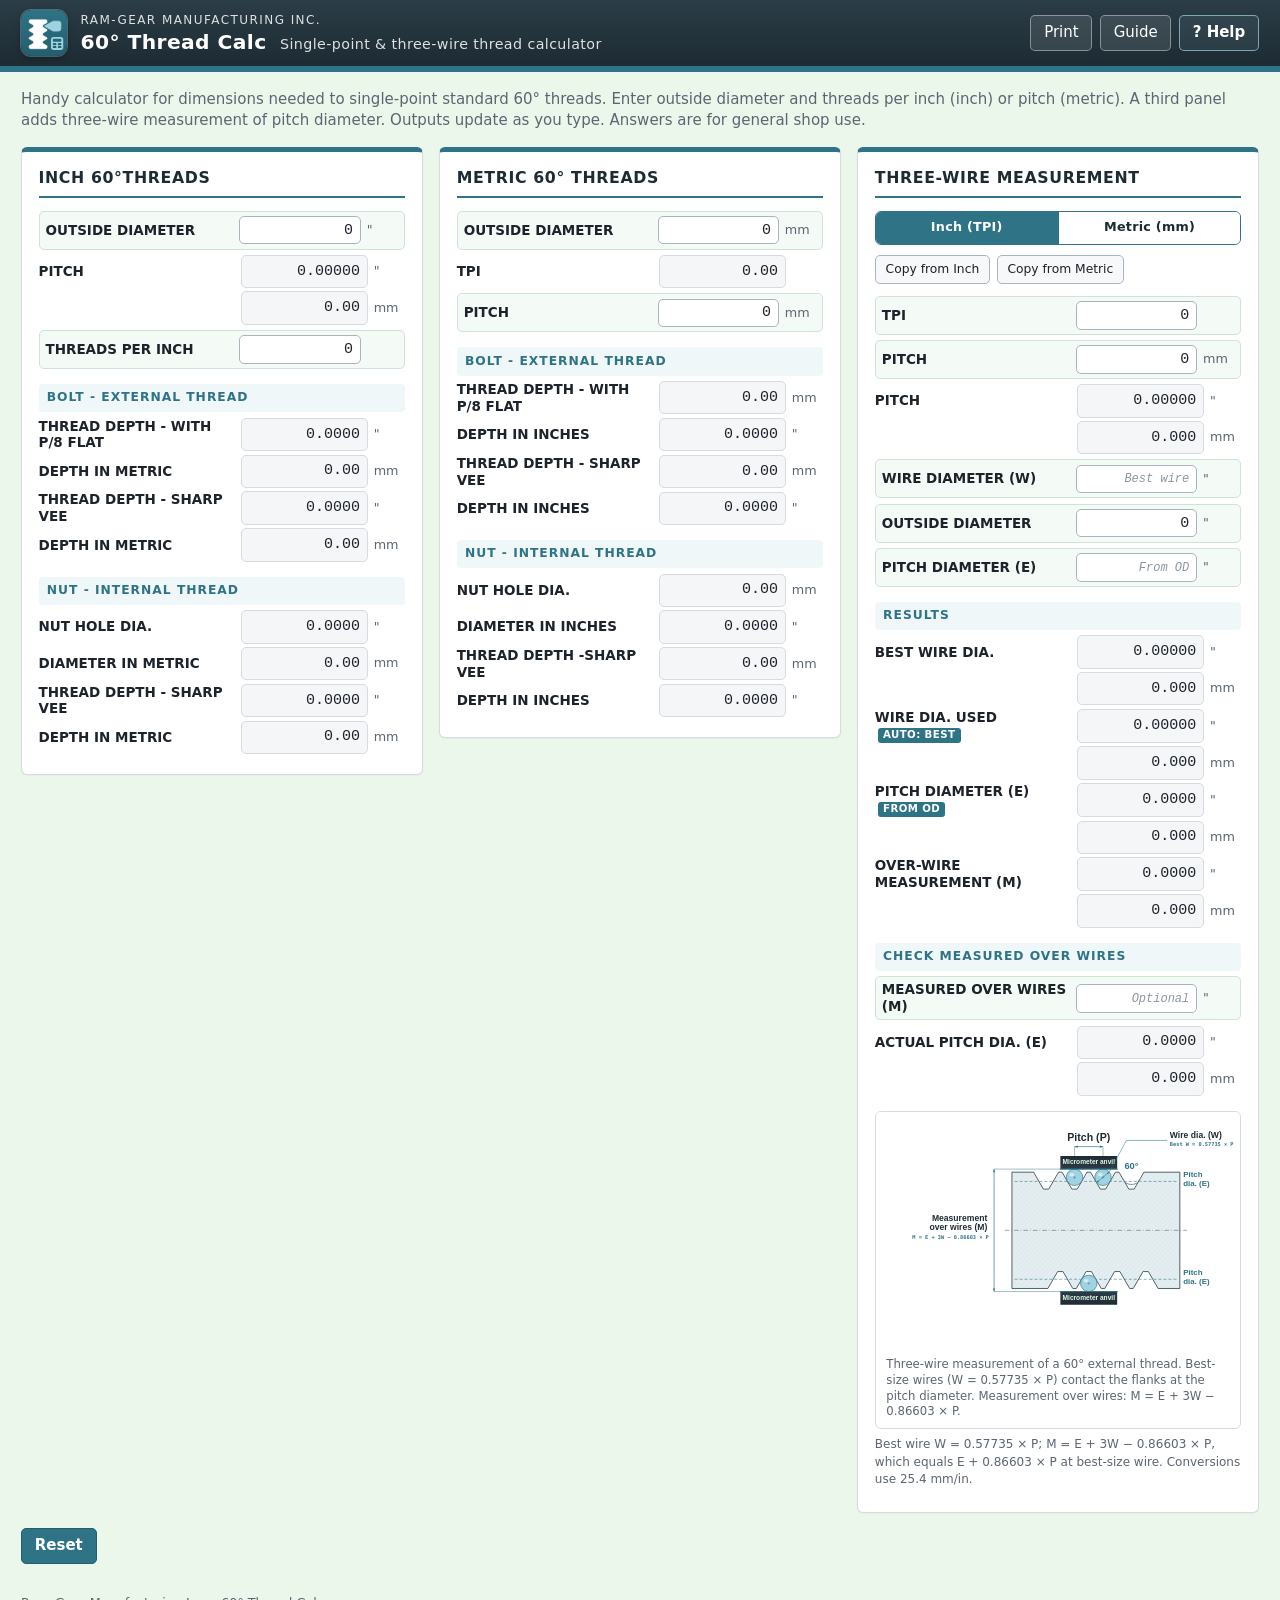
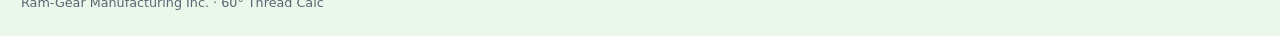
==== commit d6563ab7: "Polish three-wire diagram labels and page copy Add a diameter dimension for best-size wire, keep pit" ====
--- a/index.html
+++ b/index.html
@@ -269,11 +269,11 @@
         <output class="val" id="wireActualE_alt">0.000</output>
         <span class="unit" id="wireActualE_altUnit">mm</span>
       </div>
-      <p class="formula-note">Best wire W = 0.57735 × P; M = E + 3W − 0.86603 × P, which equals E + 0.86603 × P at best-size wire. Conversions in this panel use 25.4 mm/in.</p>
       <figure class="wire-diagram">
-        <img src="three-wire-diagram.svg" width="1100" height="720" alt="Cross-section diagram of 60-degree thread three-wire measurement: two wires seated in adjacent top grooves and one wire in the opposing bottom groove, with micrometer anvils reading measurement over wires M, plus pitch P, best-size wire diameter W, and pitch diameter E.">
+        <img src="three-wire-diagram.svg" width="1100" height="720" alt="Three-wire measurement cross-section on 60-degree threads">
         <figcaption>Three-wire measurement of a 60° external thread. Best-size wires (W = 0.57735 × P) contact the flanks at the pitch diameter. Measurement over wires: M = E + 3W − 0.86603 × P.</figcaption>
       </figure>
+      <p class="formula-note">Best wire W = 0.57735 × P; M = E + 3W − 0.86603 × P, which equals E + 0.86603 × P at best-size wire. Conversions use 25.4 mm/in.</p>
     </section>
   </div>
   <div class="actions">
@@ -281,7 +281,7 @@
   </div>
 
 </main>
-<footer class="site-footer">60° Thread Calc · Ram-Gear Manufacturing Inc.</footer>
+<footer class="site-footer">Ram-Gear Manufacturing Inc. · 60° Thread Calc</footer>
 <script src="calc.js"></script>
 <script src="app.js"></script>
 <script>(function(){const s=()=>document.querySelectorAll(".pdate").forEach(e=>e.textContent=new Date().toLocaleString());s();addEventListener("beforeprint",s);})();</script>
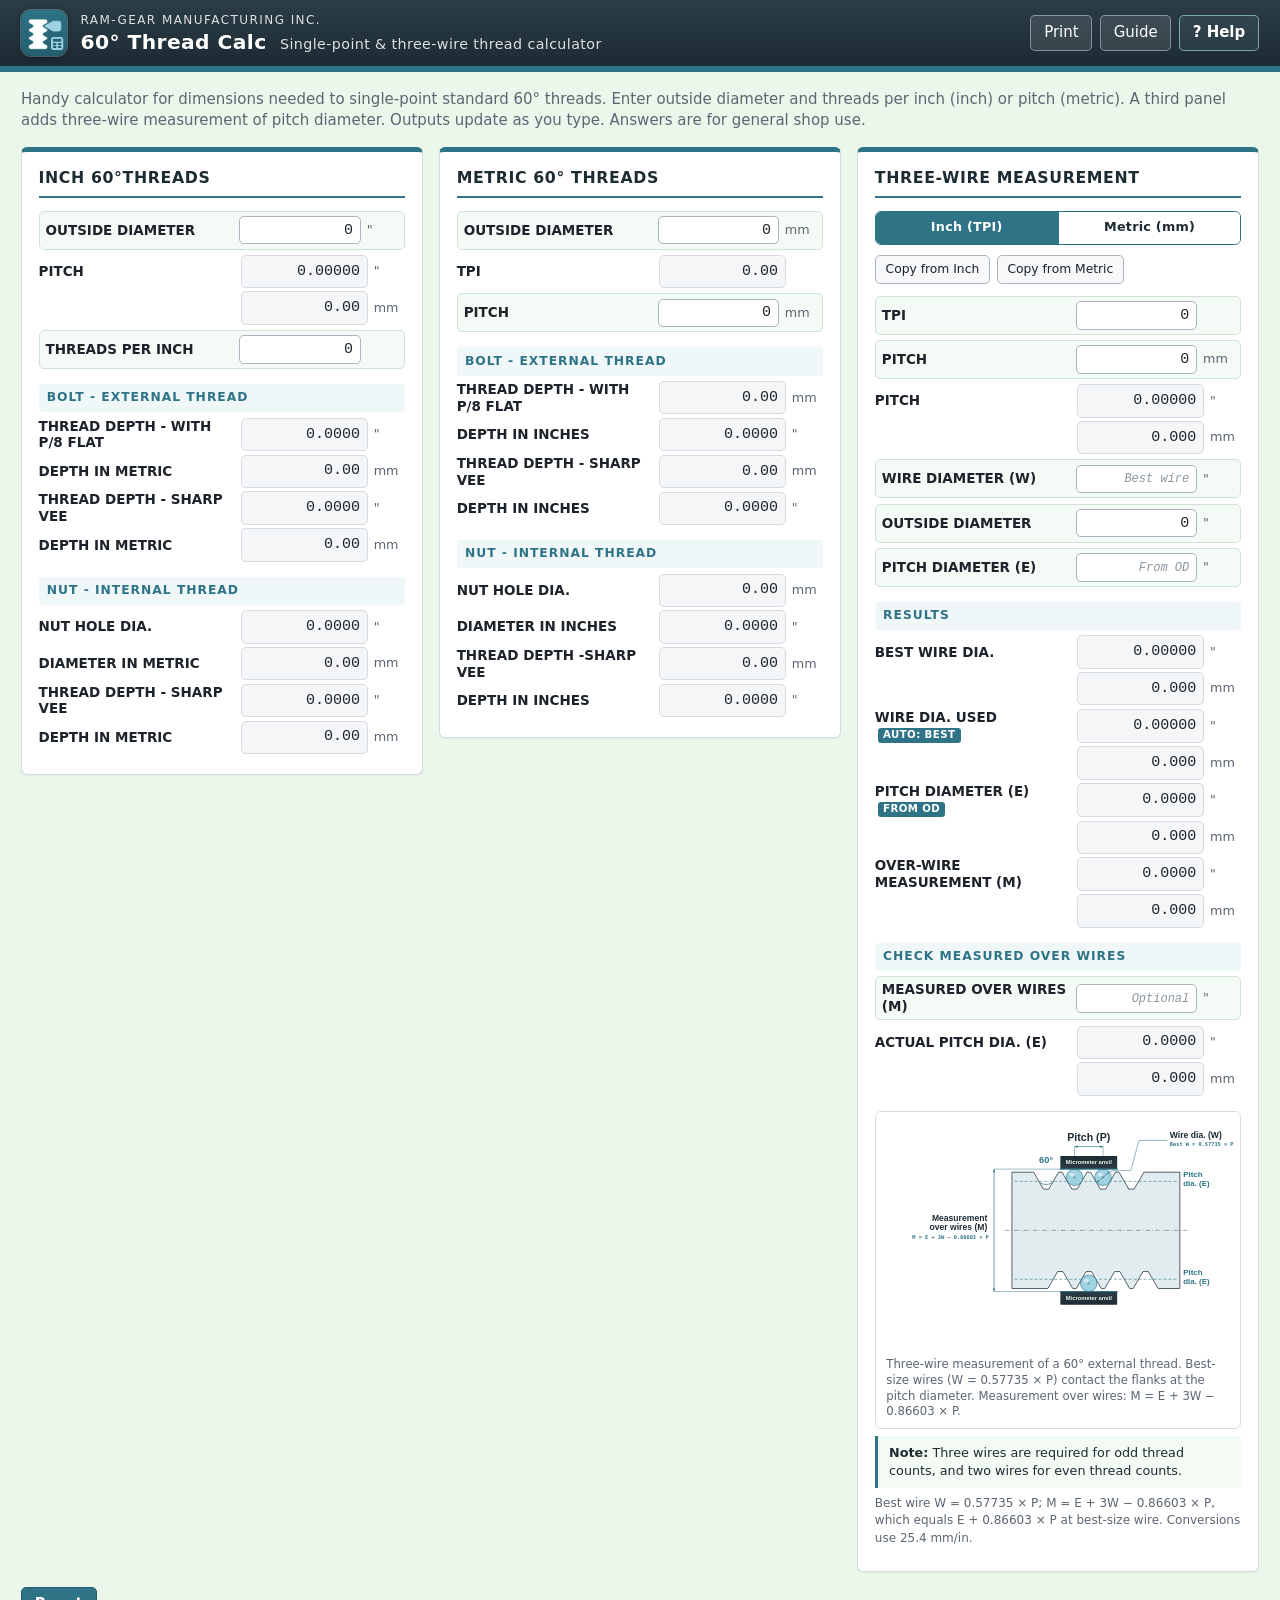
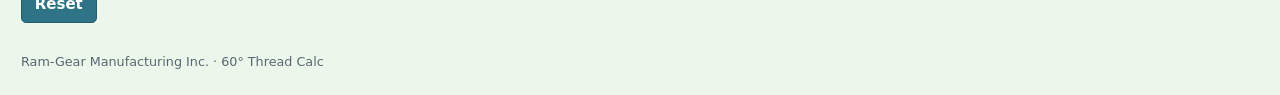
==== commit 52899bbb: "Clear three-wire diagram collisions and add odd/even wire footnote Shrink the micrometer-anvil label" ====
--- a/index.html
+++ b/index.html
@@ -273,6 +273,7 @@
         <img src="three-wire-diagram.svg" width="1100" height="720" alt="Three-wire measurement cross-section on 60-degree threads">
         <figcaption>Three-wire measurement of a 60° external thread. Best-size wires (W = 0.57735 × P) contact the flanks at the pitch diameter. Measurement over wires: M = E + 3W − 0.86603 × P.</figcaption>
       </figure>
+      <p class="wire-footnote"><strong>Note:</strong> Three wires are required for odd thread counts, and two wires for even thread counts.</p>
       <p class="formula-note">Best wire W = 0.57735 × P; M = E + 3W − 0.86603 × P, which equals E + 0.86603 × P at best-size wire. Conversions use 25.4 mm/in.</p>
     </section>
   </div>
--- a/css/style.css
+++ b/css/style.css
@@ -81,6 +81,13 @@
   letter-spacing:.04em;text-transform:uppercase;color:#fff;background:var(--teal);
   border-radius:3px;padding:.08rem .35rem;vertical-align:middle;white-space:nowrap
 }
+
+.wire-footnote{
+  margin:.7rem 0 0;padding:.55rem .75rem;
+  background:#f4faf4;border-left:3px solid #2E7386;border-radius:0 4px 4px 0;
+  color:var(--steel);font-size:.85rem;line-height:1.4
+}
+.wire-footnote strong{font-weight:700}
 .formula-note{margin:.85rem 0 0;font-size:.8rem;color:var(--muted);line-height:1.45}
 @media (min-width:1100px){
   .cols{grid-template-columns:repeat(3,1fr)}
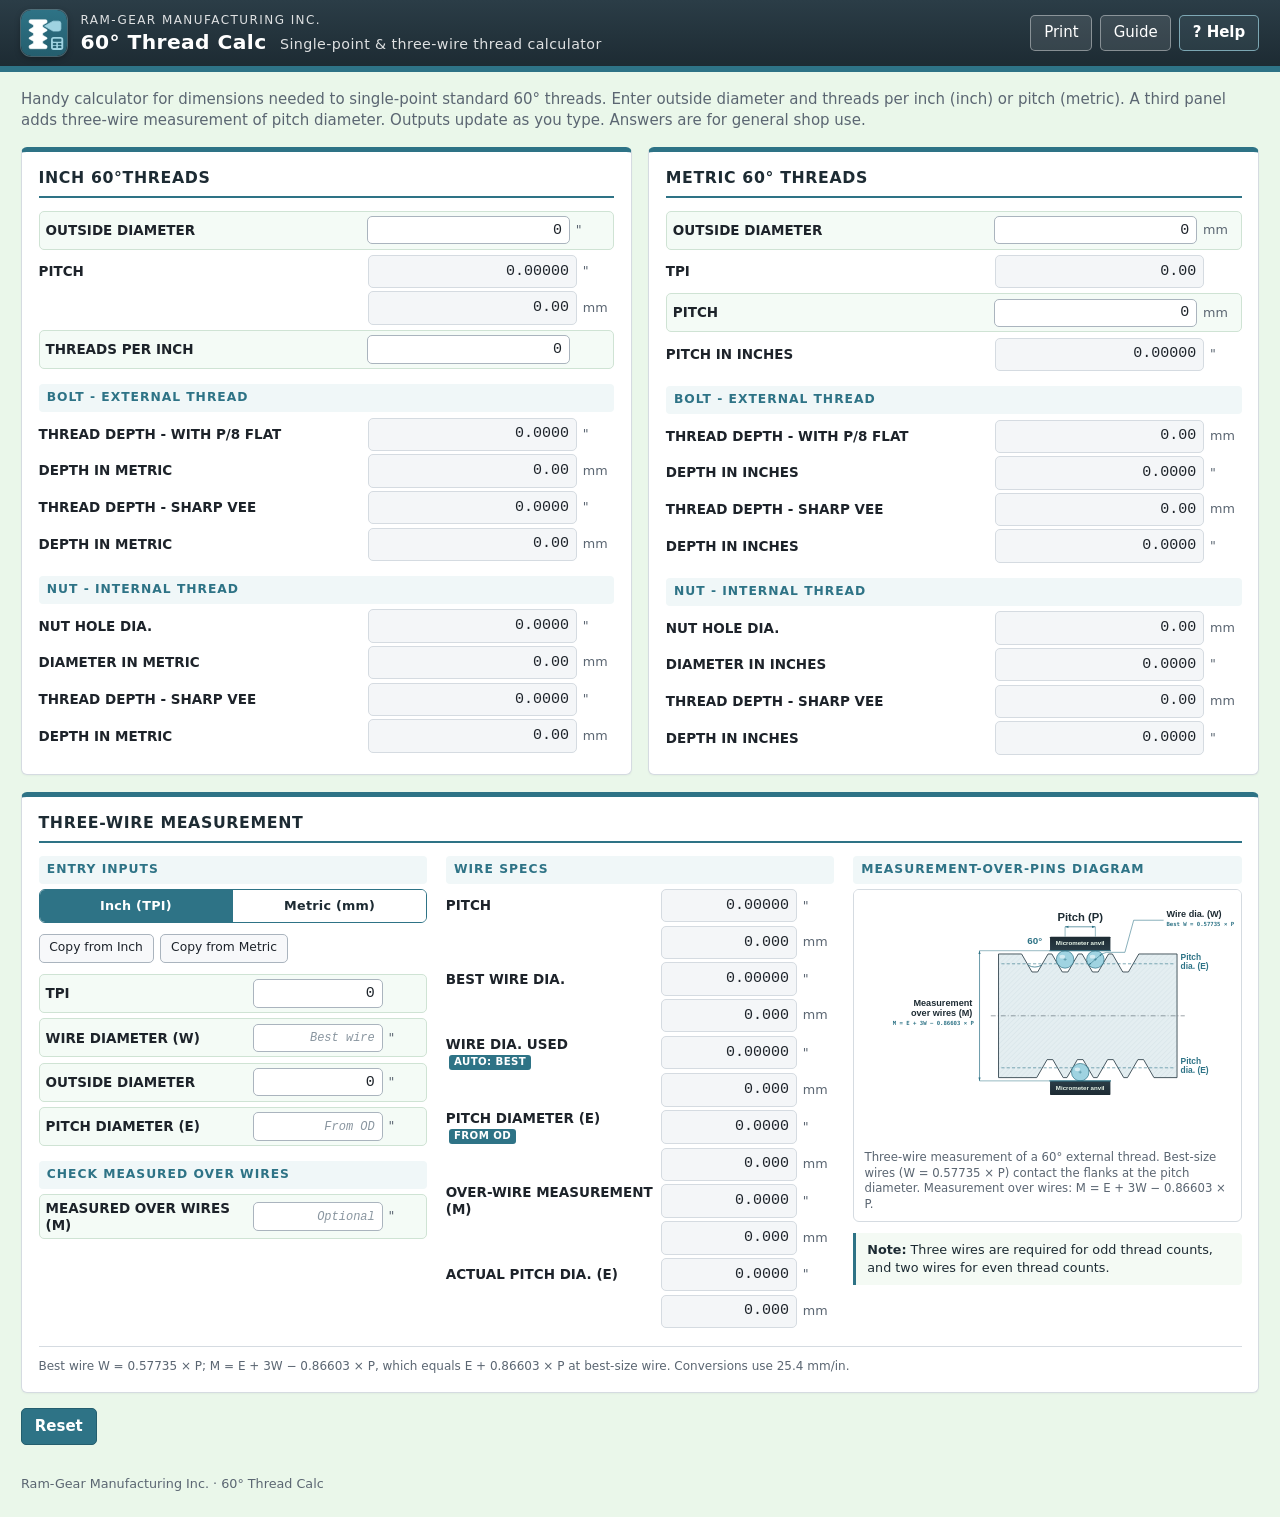
==== commit 2f9480a3: "Match Metric card height and use equal-width three-wire segments Add a metric pitch-in-inches row (G" ====
--- a/index.html
+++ b/index.html
@@ -117,6 +117,11 @@
         <input id="metricPitch" inputmode="decimal" value="0">
         <span class="unit">mm</span>
       </div>
+      <div class="row">
+        <span class="lbl">PITCH IN INCHES</span>
+        <output class="val" id="G7" for="metricPitch">0.00000</output>
+        <span class="unit">"</span>
+      </div>
 
       <div class="section">BOLT - EXTERNAL THREAD</div>
       <div class="row">
@@ -152,7 +157,7 @@
         <span class="unit">"</span>
       </div>
       <div class="row">
-        <span class="lbl">THREAD DEPTH -SHARP VEE</span>
+        <span class="lbl">THREAD DEPTH - SHARP VEE</span>
         <output class="val" id="G17">0.00</output>
         <span class="unit">mm</span>
       </div>
@@ -163,120 +168,133 @@
       </div>
     </section>
 
-    <section class="card" aria-labelledby="wireTitle">
-      <h2 id="wireTitle">THREE-WIRE MEASUREMENT</h2>
-      <div class="unit-toggle" role="group" aria-label="Measurement units">
-        <button type="button" class="seg active" id="wireUnitInch" aria-pressed="true">Inch (TPI)</button>
-        <button type="button" class="seg" id="wireUnitMetric" aria-pressed="false">Metric (mm)</button>
-      </div>
-      <div class="copy-actions">
-        <button type="button" class="btn" id="btnCopyInch">Copy from Inch</button>
-        <button type="button" class="btn" id="btnCopyMetric">Copy from Metric</button>
-      </div>
-
-      <div class="row input-row" id="wireTpiRow">
-        <label for="wireTPI">TPI</label>
-        <input id="wireTPI" inputmode="decimal" value="0">
-        <span class="unit"></span>
-      </div>
-      <div class="row input-row" id="wirePitchRow" hidden>
-        <label for="wirePitch">PITCH</label>
-        <input id="wirePitch" inputmode="decimal" value="0">
-        <span class="unit">mm</span>
-      </div>
-      <div class="row">
-        <span class="lbl">PITCH</span>
-        <output class="val" id="wireP_prim">0.00000</output>
-        <span class="unit" id="wireP_primUnit">"</span>
-      </div>
-      <div class="row">
-        <span class="lbl"></span>
-        <output class="val" id="wireP_alt">0.000</output>
-        <span class="unit" id="wireP_altUnit">mm</span>
-      </div>
-
-      <div class="row input-row">
-        <label for="wireW">WIRE DIAMETER (W)</label>
-        <input id="wireW" inputmode="decimal" value="" placeholder="Best wire">
-        <span class="unit" id="wireWUnit">"</span>
-      </div>
-      <div class="row input-row">
-        <label for="wireOD">OUTSIDE DIAMETER</label>
-        <input id="wireOD" inputmode="decimal" value="0">
-        <span class="unit" id="wireODUnit">"</span>
-      </div>
-      <div class="row input-row">
-        <label for="wireE">PITCH DIAMETER (E)</label>
-        <input id="wireE" inputmode="decimal" value="" placeholder="From OD">
-        <span class="unit" id="wireEUnit">"</span>
-      </div>
-
-      <div class="section">RESULTS</div>
-      <div class="row">
-        <span class="lbl">BEST WIRE DIA.</span>
-        <output class="val" id="wireWBest_prim">0.00000</output>
-        <span class="unit" id="wireWBest_primUnit">"</span>
-      </div>
-      <div class="row">
-        <span class="lbl"></span>
-        <output class="val" id="wireWBest_alt">0.000</output>
-        <span class="unit" id="wireWBest_altUnit">mm</span>
-      </div>
-      <div class="row">
-        <span class="lbl">WIRE DIA. USED <span class="badge-auto" id="wireAutoHint">auto: best</span></span>
-        <output class="val" id="wireWUsed_prim">0.00000</output>
-        <span class="unit" id="wireWUsed_primUnit">"</span>
-      </div>
-      <div class="row">
-        <span class="lbl"></span>
-        <output class="val" id="wireWUsed_alt">0.000</output>
-        <span class="unit" id="wireWUsed_altUnit">mm</span>
-      </div>
-      <div class="row">
-        <span class="lbl">PITCH DIAMETER (E) <span class="badge-auto" id="wireEHint" hidden>from OD</span></span>
-        <output class="val" id="wireEOut_prim">0.0000</output>
-        <span class="unit" id="wireEOut_primUnit">"</span>
-      </div>
-      <div class="row">
-        <span class="lbl"></span>
-        <output class="val" id="wireEOut_alt">0.000</output>
-        <span class="unit" id="wireEOut_altUnit">mm</span>
-      </div>
-      <div class="row">
-        <span class="lbl">OVER-WIRE MEASUREMENT (M)</span>
-        <output class="val" id="wireMOut_prim">0.0000</output>
-        <span class="unit" id="wireMOut_primUnit">"</span>
-      </div>
-      <div class="row">
-        <span class="lbl"></span>
-        <output class="val" id="wireMOut_alt">0.000</output>
-        <span class="unit" id="wireMOut_altUnit">mm</span>
-      </div>
-
-      <div class="section">CHECK MEASURED OVER WIRES</div>
-      <div class="row input-row">
-        <label for="wireM">MEASURED OVER WIRES (M)</label>
-        <input id="wireM" inputmode="decimal" value="" placeholder="Optional">
-        <span class="unit" id="wireMUnit">"</span>
-      </div>
-      <div class="row">
-        <span class="lbl">ACTUAL PITCH DIA. (E)</span>
-        <output class="val" id="wireActualE_prim">0.0000</output>
-        <span class="unit" id="wireActualE_primUnit">"</span>
-      </div>
-      <div class="row">
-        <span class="lbl"></span>
-        <output class="val" id="wireActualE_alt">0.000</output>
-        <span class="unit" id="wireActualE_altUnit">mm</span>
-      </div>
-      <figure class="wire-diagram">
-        <img src="three-wire-diagram.svg" width="1100" height="720" alt="Three-wire measurement cross-section on 60-degree threads">
-        <figcaption>Three-wire measurement of a 60° external thread. Best-size wires (W = 0.57735 × P) contact the flanks at the pitch diameter. Measurement over wires: M = E + 3W − 0.86603 × P.</figcaption>
-      </figure>
-      <p class="wire-footnote"><strong>Note:</strong> Three wires are required for odd thread counts, and two wires for even thread counts.</p>
-      <p class="formula-note">Best wire W = 0.57735 × P; M = E + 3W − 0.86603 × P, which equals E + 0.86603 × P at best-size wire. Conversions use 25.4 mm/in.</p>
-    </section>
   </div>
+
+  <section class="card wire-card" aria-labelledby="wireTitle">
+    <h2 id="wireTitle">THREE-WIRE MEASUREMENT</h2>
+
+    <div class="wire-segments">
+      <div class="wire-seg wire-seg-inputs">
+        <div class="section">ENTRY INPUTS</div>
+        <div class="unit-toggle" role="group" aria-label="Measurement units">
+          <button type="button" class="seg active" id="wireUnitInch" aria-pressed="true">Inch (TPI)</button>
+          <button type="button" class="seg" id="wireUnitMetric" aria-pressed="false">Metric (mm)</button>
+        </div>
+        <div class="copy-actions">
+          <button type="button" class="btn" id="btnCopyInch">Copy from Inch</button>
+          <button type="button" class="btn" id="btnCopyMetric">Copy from Metric</button>
+        </div>
+        <div class="row input-row" id="wireTpiRow">
+          <label for="wireTPI">TPI</label>
+          <input id="wireTPI" inputmode="decimal" value="0">
+          <span class="unit"></span>
+        </div>
+        <div class="row input-row" id="wirePitchRow" hidden>
+          <label for="wirePitch">PITCH</label>
+          <input id="wirePitch" inputmode="decimal" value="0">
+          <span class="unit">mm</span>
+        </div>
+        <div class="row input-row">
+          <label for="wireW">WIRE DIAMETER (W)</label>
+          <input id="wireW" inputmode="decimal" value="" placeholder="Best wire">
+          <span class="unit" id="wireWUnit">"</span>
+        </div>
+        <div class="row input-row">
+          <label for="wireOD">OUTSIDE DIAMETER</label>
+          <input id="wireOD" inputmode="decimal" value="0">
+          <span class="unit" id="wireODUnit">"</span>
+        </div>
+        <div class="row input-row">
+          <label for="wireE">PITCH DIAMETER (E)</label>
+          <input id="wireE" inputmode="decimal" value="" placeholder="From OD">
+          <span class="unit" id="wireEUnit">"</span>
+        </div>
+
+        <div class="section">CHECK MEASURED OVER WIRES</div>
+        <div class="row input-row">
+          <label for="wireM">MEASURED OVER WIRES (M)</label>
+          <input id="wireM" inputmode="decimal" value="" placeholder="Optional">
+          <span class="unit" id="wireMUnit">"</span>
+        </div>
+      </div>
+
+      <div class="wire-seg wire-seg-specs">
+        <div class="section">WIRE SPECS</div>
+        <div class="row">
+          <span class="lbl">PITCH</span>
+          <output class="val" id="wireP_prim">0.00000</output>
+          <span class="unit" id="wireP_primUnit">"</span>
+        </div>
+        <div class="row">
+          <span class="lbl"></span>
+          <output class="val" id="wireP_alt">0.000</output>
+          <span class="unit" id="wireP_altUnit">mm</span>
+        </div>
+        <div class="row">
+          <span class="lbl">BEST WIRE DIA.</span>
+          <output class="val" id="wireWBest_prim">0.00000</output>
+          <span class="unit" id="wireWBest_primUnit">"</span>
+        </div>
+        <div class="row">
+          <span class="lbl"></span>
+          <output class="val" id="wireWBest_alt">0.000</output>
+          <span class="unit" id="wireWBest_altUnit">mm</span>
+        </div>
+        <div class="row">
+          <span class="lbl">WIRE DIA. USED <span class="badge-auto" id="wireAutoHint">auto: best</span></span>
+          <output class="val" id="wireWUsed_prim">0.00000</output>
+          <span class="unit" id="wireWUsed_primUnit">"</span>
+        </div>
+        <div class="row">
+          <span class="lbl"></span>
+          <output class="val" id="wireWUsed_alt">0.000</output>
+          <span class="unit" id="wireWUsed_altUnit">mm</span>
+        </div>
+        <div class="row">
+          <span class="lbl">PITCH DIAMETER (E) <span class="badge-auto" id="wireEHint" hidden>from OD</span></span>
+          <output class="val" id="wireEOut_prim">0.0000</output>
+          <span class="unit" id="wireEOut_primUnit">"</span>
+        </div>
+        <div class="row">
+          <span class="lbl"></span>
+          <output class="val" id="wireEOut_alt">0.000</output>
+          <span class="unit" id="wireEOut_altUnit">mm</span>
+        </div>
+        <div class="row">
+          <span class="lbl">OVER-WIRE MEASUREMENT (M)</span>
+          <output class="val" id="wireMOut_prim">0.0000</output>
+          <span class="unit" id="wireMOut_primUnit">"</span>
+        </div>
+        <div class="row">
+          <span class="lbl"></span>
+          <output class="val" id="wireMOut_alt">0.000</output>
+          <span class="unit" id="wireMOut_altUnit">mm</span>
+        </div>
+        <div class="row">
+          <span class="lbl">ACTUAL PITCH DIA. (E)</span>
+          <output class="val" id="wireActualE_prim">0.0000</output>
+          <span class="unit" id="wireActualE_primUnit">"</span>
+        </div>
+        <div class="row">
+          <span class="lbl"></span>
+          <output class="val" id="wireActualE_alt">0.000</output>
+          <span class="unit" id="wireActualE_altUnit">mm</span>
+        </div>
+      </div>
+
+      <div class="wire-seg wire-seg-diagram">
+        <div class="section">MEASUREMENT-OVER-PINS DIAGRAM</div>
+        <figure class="wire-diagram">
+          <img src="three-wire-diagram.svg" width="1100" height="720" alt="Three-wire measurement cross-section on 60-degree threads">
+          <figcaption>Three-wire measurement of a 60° external thread. Best-size wires (W = 0.57735 × P) contact the flanks at the pitch diameter. Measurement over wires: M = E + 3W − 0.86603 × P.</figcaption>
+        </figure>
+        <p class="wire-footnote"><strong>Note:</strong> Three wires are required for odd thread counts, and two wires for even thread counts.</p>
+      </div>
+    </div>
+
+    <p class="formula-note">Best wire W = 0.57735 × P; M = E + 3W − 0.86603 × P, which equals E + 0.86603 × P at best-size wire. Conversions use 25.4 mm/in.</p>
+  </section>
+
   <div class="actions">
     <button type="button" class="btn btn-primary" id="btnReset">Reset</button>
   </div>
--- a/css/style.css
+++ b/css/style.css
@@ -41,12 +41,15 @@
 
 .layout{max-width:1380px;margin:0 auto;padding:1.1rem 1.4rem 2rem}
 .lead{color:var(--muted);margin:0 0 1rem}
-.cols{display:grid;grid-template-columns:1fr 1fr;gap:1.1rem;min-width:0;align-items:start}
+.cols{display:grid;grid-template-columns:1fr 1fr;gap:1.1rem;min-width:0;align-items:stretch}
 .card{background:var(--card);border:1px solid var(--line);border-top:5px solid #2E7386;border-radius:6px;padding:1rem 1.1rem 1.1rem;box-shadow:0 1px 2px rgba(0,0,0,.04);min-width:0}
 .card h2{margin:0 0 .85rem;font-size:1.05rem;letter-spacing:.04em;color:var(--steel);border-bottom:2px solid var(--teal);padding-bottom:.4rem}
 .section{margin:1rem 0 .35rem;font-size:.82rem;font-weight:700;letter-spacing:.08em;text-transform:uppercase;color:var(--teal);background:#f0f7f8;padding:.35rem .55rem;border-radius:4px}
 .row{display:grid;grid-template-columns:minmax(0,1.55fr) minmax(6.6rem,1fr) 2.1rem;align-items:center;gap:.45rem .4rem;min-height:2.05rem;margin:.22rem 0}
 .row.input-row{background:#f4fbf6;border:1px solid #cfe3d4;border-radius:5px;padding:.28rem .4rem;margin:.35rem 0}
+
+/* Keep unit-toggle rows actually hidden (author display:grid otherwise overrides [hidden]) */
+.row[hidden]{display:none!important}
 .row label,.row .lbl{font-weight:600;font-size:.9rem;line-height:1.25;overflow-wrap:break-word}
 .val,.row input{
   font-family:var(--mono);font-size:1rem;text-align:right;
@@ -89,8 +92,21 @@
 }
 .wire-footnote strong{font-weight:700}
 .formula-note{margin:.85rem 0 0;font-size:.8rem;color:var(--muted);line-height:1.45}
-@media (min-width:1100px){
-  .cols{grid-template-columns:repeat(3,1fr)}
+
+/* Full-width three-wire card under the Inch / Metric row */
+.wire-card{margin-top:1.1rem}
+.wire-segments{
+  display:grid;grid-template-columns:repeat(3, minmax(0, 1fr));gap:1.25rem;align-items:start
+}
+.wire-seg{min-width:0}
+.wire-seg > .section:first-child{margin-top:0}
+.wire-card .wire-diagram{margin:.35rem 0 0}
+.card p.wire-footnote{margin:.7rem 0 0}
+.wire-card > .formula-note{
+  margin:1rem 0 0;padding-top:.75rem;border-top:1px solid var(--line)
+}
+@media (max-width:959px){
+  .wire-segments{grid-template-columns:1fr}
 }
 @media (max-width:820px){
   .cols{grid-template-columns:1fr}
@@ -108,6 +124,7 @@
   .print-only.print-head{display:block;border-bottom:2px solid #000;padding-bottom:.25rem;margin-bottom:.7rem}
   body{background:#fff}
   .card{box-shadow:none;break-inside:avoid}
-  .cols{grid-template-columns:1fr 1fr 1fr}
+  .cols{grid-template-columns:1fr 1fr}
+  .wire-segments{grid-template-columns:repeat(3, minmax(0, 1fr))}
   .layout,.site-footer{max-width:none}
 }
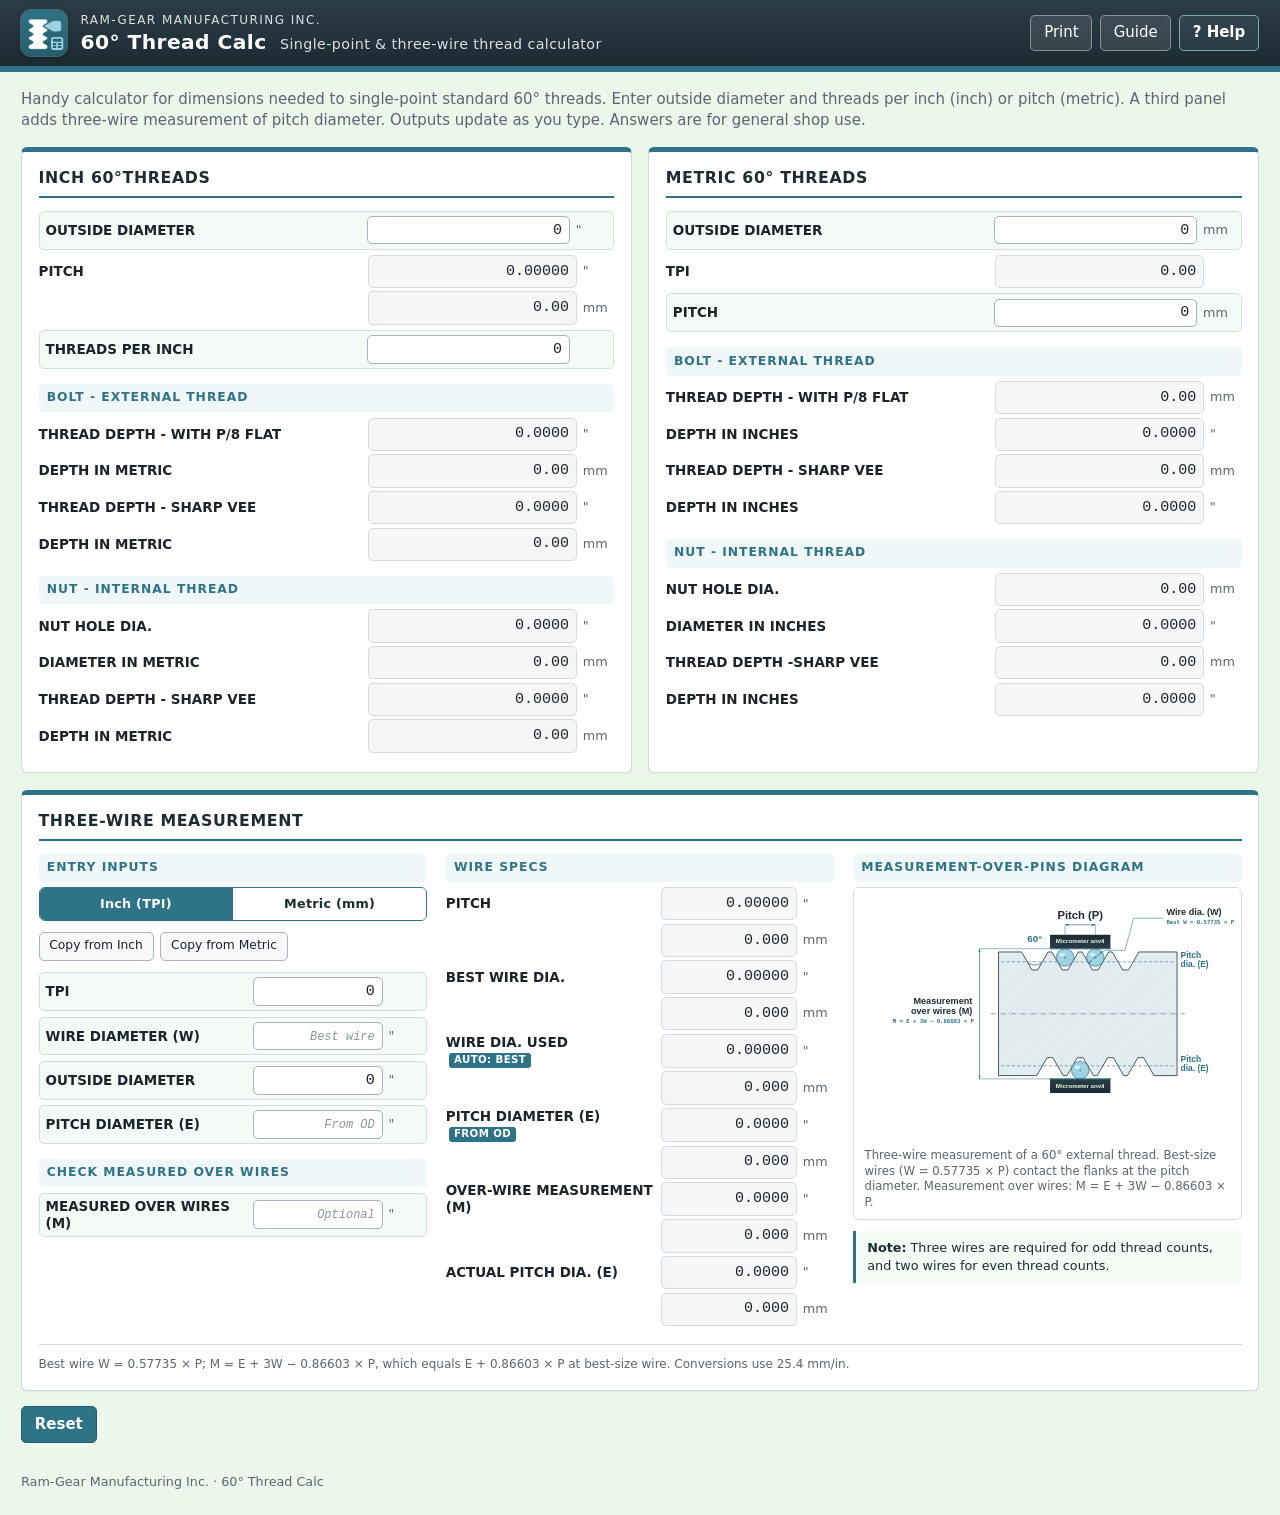
==== commit b222862a: "Remove G7 Metric row; match Inch height via bottom white space only" ====
--- a/index.html
+++ b/index.html
@@ -117,11 +117,6 @@
         <input id="metricPitch" inputmode="decimal" value="0">
         <span class="unit">mm</span>
       </div>
-      <div class="row">
-        <span class="lbl">PITCH IN INCHES</span>
-        <output class="val" id="G7" for="metricPitch">0.00000</output>
-        <span class="unit">"</span>
-      </div>
 
       <div class="section">BOLT - EXTERNAL THREAD</div>
       <div class="row">
@@ -157,7 +152,7 @@
         <span class="unit">"</span>
       </div>
       <div class="row">
-        <span class="lbl">THREAD DEPTH - SHARP VEE</span>
+        <span class="lbl">THREAD DEPTH -SHARP VEE</span>
         <output class="val" id="G17">0.00</output>
         <span class="unit">mm</span>
       </div>
